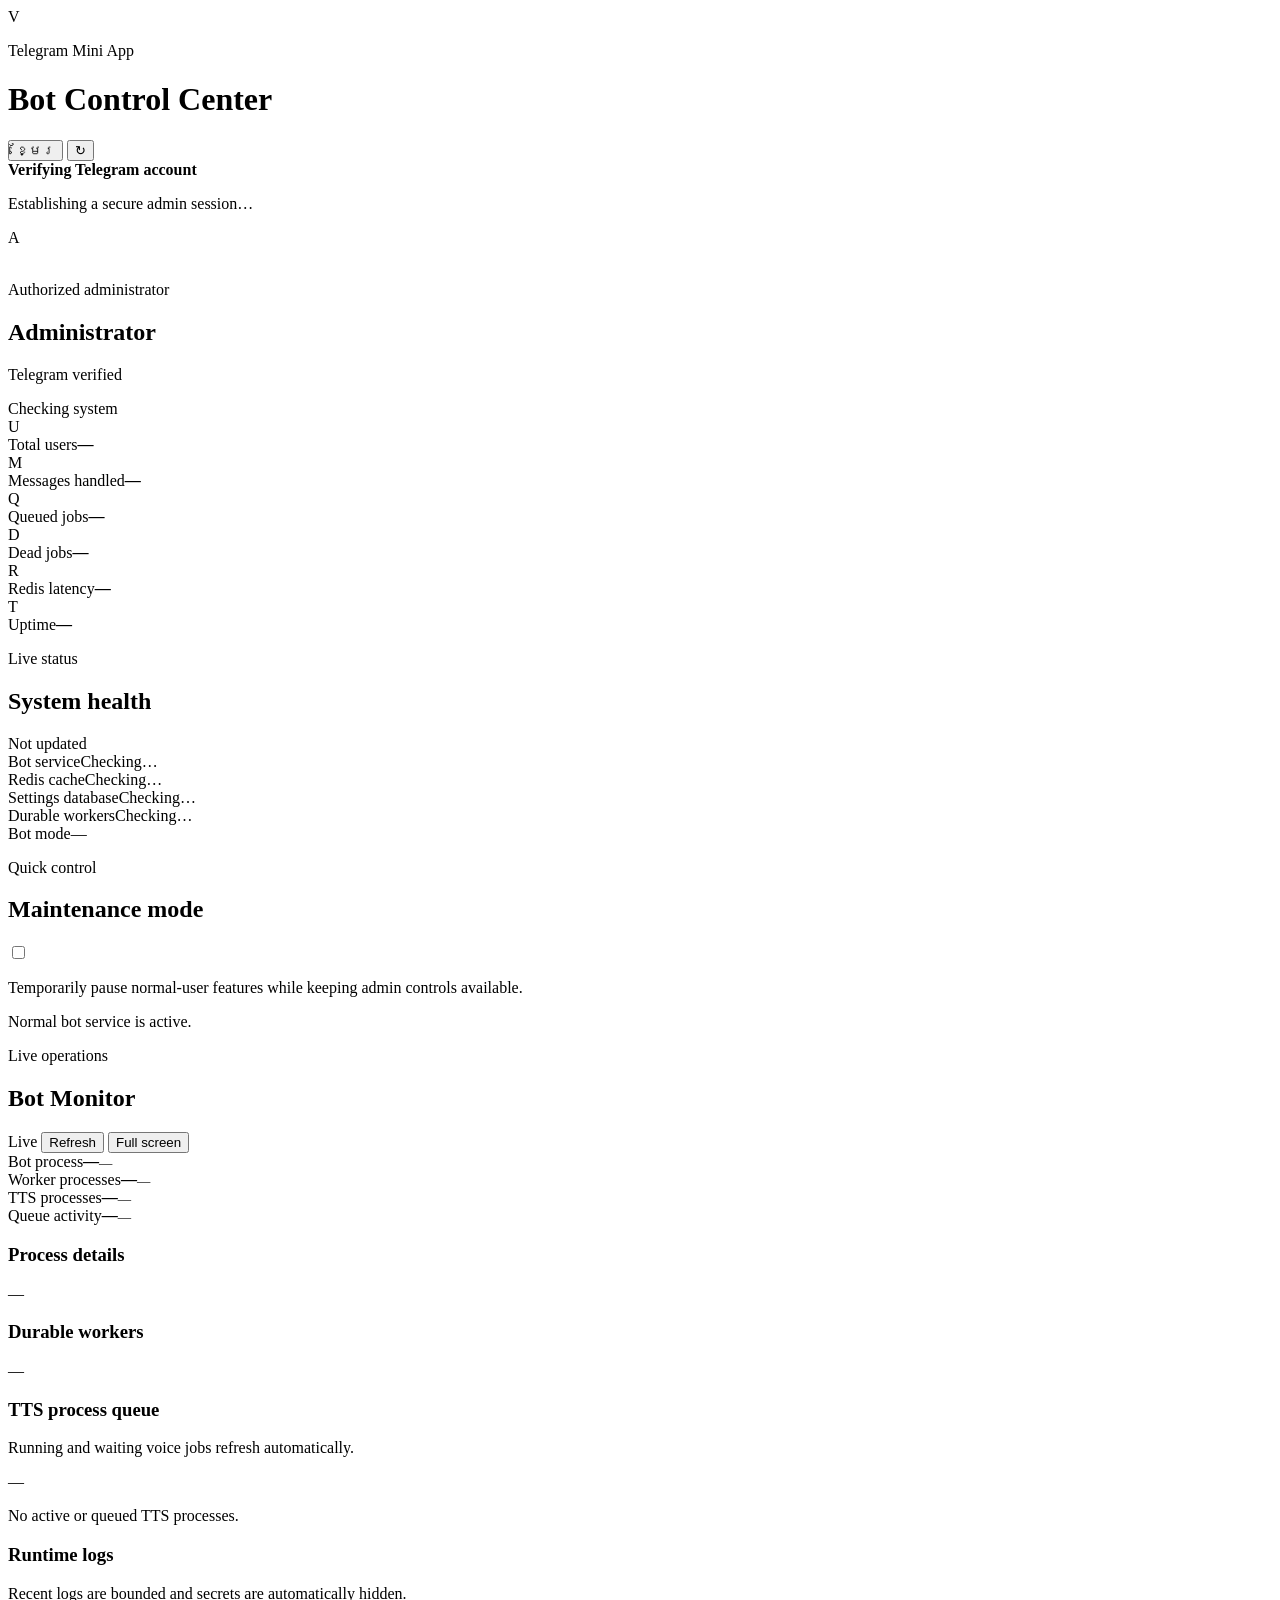
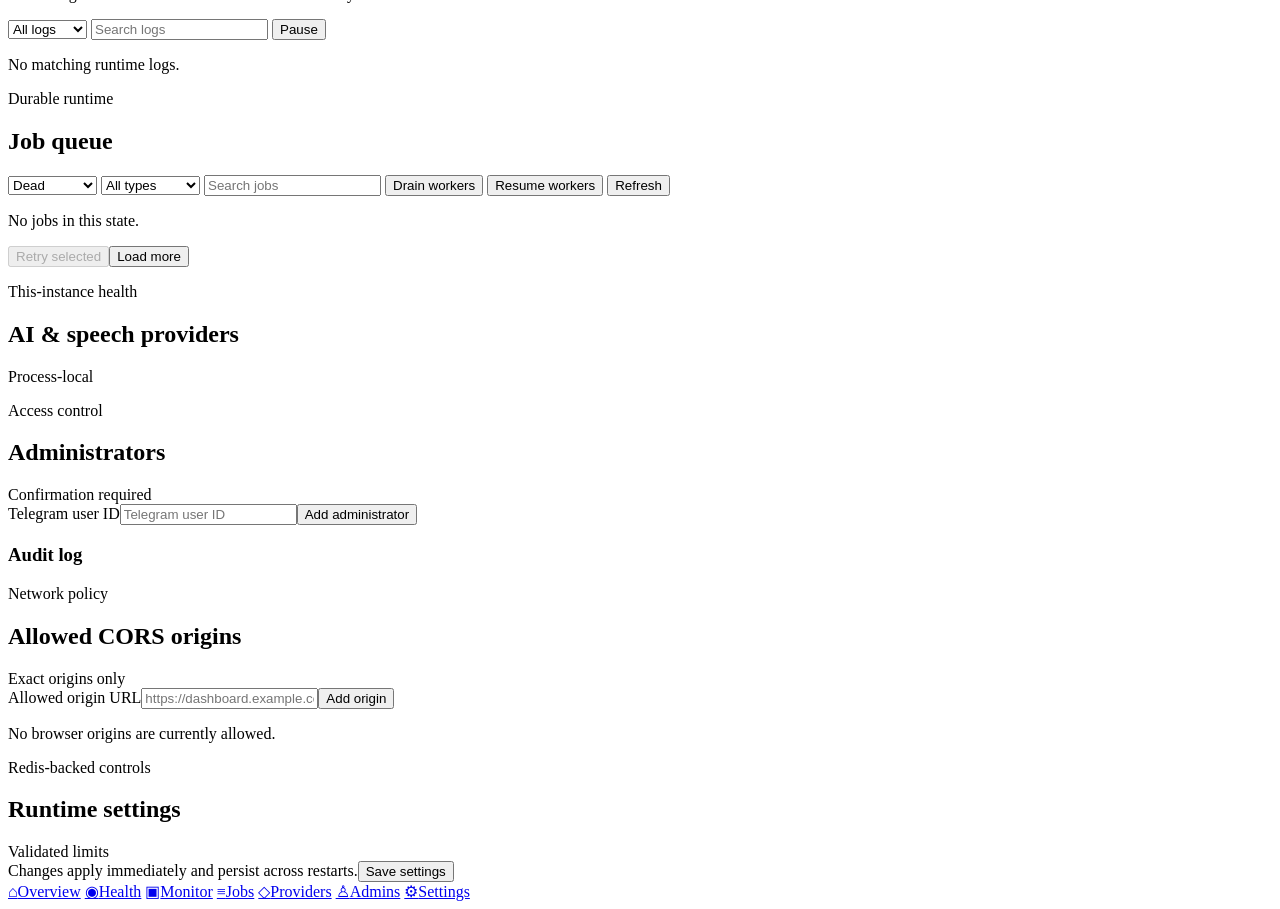
==== static/admin/index.html @ cb2457e7 "hg" ====
<!doctype html>
<html lang="en">
<head>
  <meta charset="utf-8">
  <meta name="viewport" content="width=device-width, initial-scale=1, viewport-fit=cover">
  <meta name="color-scheme" content="light dark">
  <meta name="description" content="Secure Telegram bot administration dashboard">
  <title>Bot Control Center</title>
  <link rel="stylesheet" href="/miniapp/admin/assets/styles.css?v=6">
  <script src="https://telegram.org/js/telegram-web-app.js" defer></script>
  <script src="/miniapp/admin/assets/app.js?v=7" defer></script>
</head>
<body>
  <div class="ambient ambient-one" aria-hidden="true"></div>
  <div class="ambient ambient-two" aria-hidden="true"></div>

  <main class="shell">
    <header class="topbar">
      <div class="brand">
        <div class="brand-mark" aria-hidden="true">V</div>
        <div>
          <p class="eyebrow" data-i18n="miniApp">Telegram Mini App</p>
          <h1 data-i18n="controlCenter">Bot Control Center</h1>
        </div>
      </div>
      <div class="top-actions">
        <button id="languageButton" class="text-button" type="button" aria-label="Change language">ខ្មែរ</button>
        <button id="refreshButton" class="icon-button" type="button" aria-label="Refresh dashboard">
          <span aria-hidden="true">↻</span>
        </button>
      </div>
    </header>

    <section id="authState" class="auth-state" aria-live="polite">
      <div class="spinner" aria-hidden="true"></div>
      <div>
        <strong data-i18n="verifying">Verifying Telegram account</strong>
        <p data-i18n="secureSession">Establishing a secure admin session…</p>
      </div>
    </section>

    <div id="dashboard" class="dashboard is-hidden">
      <section id="overview" class="hero panel dashboard-section">
        <div class="profile">
          <div id="profileFallback" class="avatar avatar-fallback" aria-hidden="true">A</div>
          <img id="profilePhoto" class="avatar is-hidden" alt="">
          <div class="profile-copy">
            <p class="eyebrow" data-i18n="authorizedAdmin">Authorized administrator</p>
            <h2 id="profileName">Administrator</h2>
            <p id="profileHandle" class="muted">Telegram verified</p>
          </div>
        </div>
        <div id="systemBadge" class="status-pill">
          <span class="status-dot"></span>
          <span data-i18n="checkingSystem">Checking system</span>
        </div>
      </section>

      <section class="metric-grid" aria-label="Bot metrics">
        <article class="metric panel"><div class="metric-icon blue">U</div><div><span data-i18n="totalUsers">Total users</span><strong id="totalUsers">—</strong></div></article>
        <article class="metric panel"><div class="metric-icon violet">M</div><div><span data-i18n="messages">Messages handled</span><strong id="messageCount">—</strong></div></article>
        <article class="metric panel"><div class="metric-icon green">Q</div><div><span data-i18n="queuedJobs">Queued jobs</span><strong id="queuedJobs">—</strong></div></article>
        <article class="metric panel"><div class="metric-icon amber">D</div><div><span data-i18n="deadJobs">Dead jobs</span><strong id="deadJobs">—</strong></div></article>
        <article class="metric panel"><div class="metric-icon green">R</div><div><span data-i18n="redisLatency">Redis latency</span><strong id="redisLatency">—</strong></div></article>
        <article class="metric panel"><div class="metric-icon amber">T</div><div><span data-i18n="uptime">Uptime</span><strong id="uptime">—</strong></div></article>
      </section>

      <section id="health" class="two-column dashboard-section">
        <article class="panel health-panel">
          <div class="section-heading"><div><p class="eyebrow" data-i18n="liveStatus">Live status</p><h2 data-i18n="systemHealth">System health</h2></div><span id="lastUpdated" class="muted">Not updated</span></div>
          <div class="health-list">
            <div class="health-row"><span data-i18n="botService">Bot service</span><span id="botHealth" class="health-value">Checking…</span></div>
            <div class="health-row"><span data-i18n="redisCache">Redis cache</span><span id="redisHealth" class="health-value">Checking…</span></div>
            <div class="health-row"><span data-i18n="database">Settings database</span><span id="databaseHealth" class="health-value">Checking…</span></div>
            <div class="health-row"><span data-i18n="workers">Durable workers</span><span id="workerHealth" class="health-value">Checking…</span></div>
            <div class="health-row"><span data-i18n="botMode">Bot mode</span><span id="botMode" class="health-value">—</span></div>
          </div>
        </article>
        <article class="panel maintenance-panel">
          <div class="section-heading"><div><p class="eyebrow" data-i18n="quickControl">Quick control</p><h2 data-i18n="maintenance">Maintenance mode</h2></div><label class="switch"><input id="maintenanceToggle" type="checkbox"><span class="switch-track"></span></label></div>
          <p class="muted" data-i18n="maintenanceHelp">Temporarily pause normal-user features while keeping admin controls available.</p>
          <div id="maintenanceNotice" class="notice">Normal bot service is active.</div>
        </article>
      </section>

      <section id="monitor" class="panel dashboard-section monitor-panel">
        <div class="section-heading monitor-heading">
          <div><p class="eyebrow" data-i18n="liveMonitor">Live operations</p><h2 data-i18n="botMonitor">Bot Monitor</h2></div>
          <div class="section-actions">
            <span id="monitorLiveState" class="status-pill monitor-live"><span class="status-dot"></span><span data-i18n="live">Live</span></span>
            <button id="refreshMonitorButton" class="button" type="button" data-i18n="refresh">Refresh</button>
            <button id="monitorFullscreenButton" class="button primary" type="button" data-i18n="fullScreen">Full screen</button>
          </div>
        </div>

        <div class="monitor-metrics" aria-label="Live runtime metrics">
          <article class="monitor-metric"><span data-i18n="processState">Bot process</span><strong id="monitorProcessState">—</strong><small id="monitorProcessMeta">—</small></article>
          <article class="monitor-metric"><span data-i18n="workerProcesses">Worker processes</span><strong id="monitorWorkerState">—</strong><small id="monitorWorkerMeta">—</small></article>
          <article class="monitor-metric"><span data-i18n="ttsProcesses">TTS processes</span><strong id="monitorTtsState">—</strong><small id="monitorTtsMeta">—</small></article>
          <article class="monitor-metric"><span data-i18n="queueActivity">Queue activity</span><strong id="monitorQueueState">—</strong><small id="monitorQueueMeta">—</small></article>
        </div>

        <div class="monitor-grid">
          <article class="monitor-card">
            <div class="monitor-card-heading"><h3 data-i18n="processDetails">Process details</h3><span id="monitorUpdated" class="muted">—</span></div>
            <div id="monitorProcessDetails" class="monitor-detail-list"></div>
          </article>
          <article class="monitor-card">
            <div class="monitor-card-heading"><h3 data-i18n="durableWorkers">Durable workers</h3><span id="monitorWorkerCount" class="secure-label">—</span></div>
            <div id="monitorWorkerList" class="monitor-worker-list"></div>
          </article>
        </div>

        <article class="monitor-card monitor-tts-card">
          <div class="monitor-card-heading"><div><h3 data-i18n="ttsProcessQueue">TTS process queue</h3><p class="muted" data-i18n="ttsMonitorHelp">Running and waiting voice jobs refresh automatically.</p></div><span id="monitorTtsCount" class="secure-label">—</span></div>
          <div id="monitorTtsList" class="monitor-job-list"></div>
          <p id="monitorTtsEmpty" class="empty-state is-hidden" data-i18n="noTtsProcesses">No active or queued TTS processes.</p>
        </article>

        <article class="monitor-card monitor-log-card">
          <div class="monitor-card-heading monitor-log-heading">
            <div><h3 data-i18n="runtimeLogs">Runtime logs</h3><p class="muted" data-i18n="logsSafe">Recent logs are bounded and secrets are automatically hidden.</p></div>
            <div class="section-actions monitor-log-controls">
              <select id="monitorLogLevel" class="select" aria-label="Minimum log level">
                <option value="" data-i18n="allLogs">All logs</option>
                <option value="INFO">Info+</option>
                <option value="WARNING">Warning+</option>
                <option value="ERROR">Error+</option>
              </select>
              <input id="monitorLogSearch" class="text-input" type="search" maxlength="128" placeholder="Search logs" data-i18n-placeholder="searchLogs" aria-label="Search logs">
              <button id="monitorPauseButton" class="button" type="button" data-i18n="pauseLive">Pause</button>
            </div>
          </div>
          <div id="monitorLogList" class="monitor-log-list" role="log" aria-live="off"></div>
          <p id="monitorLogsEmpty" class="empty-state is-hidden" data-i18n="noLogs">No matching runtime logs.</p>
        </article>
      </section>

      <section id="jobs" class="panel dashboard-section">
        <div class="section-heading">
          <div><p class="eyebrow" data-i18n="durableRuntime">Durable runtime</p><h2 data-i18n="jobQueue">Job queue</h2></div>
          <div class="section-actions">
            <select id="jobState" class="select">
              <option value="dead">Dead</option>
              <option value="running">Running</option>
              <option value="queued">Queued</option>
              <option value="succeeded">Succeeded</option>
              <option value="cancelled">Cancelled</option>
            </select>
            <select id="jobType" class="select" aria-label="Filter jobs by type">
              <option value="">All types</option>
              <option value="tts">TTS</option>
              <option value="ocr">OCR</option>
              <option value="transcription">Transcription</option>
              <option value="broadcast">Broadcast</option>
            </select>
            <input id="jobSearch" class="text-input job-search" type="search" maxlength="128" placeholder="Search jobs" aria-label="Search jobs">
            <button id="drainWorkersButton" class="button danger" type="button" data-i18n="drainWorkers">Drain workers</button>
            <button id="resumeWorkersButton" class="button" type="button" data-i18n="resumeWorkers">Resume workers</button>
            <button id="refreshJobsButton" class="button" type="button" data-i18n="refresh">Refresh</button>
          </div>
        </div>
        <div id="jobSummary" class="summary-strip"></div>
        <div id="queueCharts" class="queue-charts" aria-label="Queue performance charts"></div>
        <div id="jobsList" class="data-list"></div>
        <p id="jobsEmpty" class="empty-state is-hidden" data-i18n="noJobs">No jobs in this state.</p>
        <div class="form-actions"><button id="retrySelectedButton" class="button primary" type="button" disabled data-i18n="retrySelected">Retry selected</button><button id="loadMoreJobsButton" class="button is-hidden" type="button" data-i18n="loadMore">Load more</button></div>
      </section>

      <section id="providers" class="panel dashboard-section">
        <div class="section-heading"><div><p class="eyebrow" data-i18n="processHealth">This-instance health</p><h2 data-i18n="providers">AI & speech providers</h2></div><span id="providerScope" class="secure-label">Process-local</span></div>
        <div id="providersList" class="card-grid"></div>
      </section>

      <section id="administrators" class="panel dashboard-section">
        <div class="section-heading"><div><p class="eyebrow" data-i18n="accessControl">Access control</p><h2 data-i18n="administrators">Administrators</h2></div><span class="secure-label" data-i18n="confirmationRequired">Confirmation required</span></div>
        <form id="adminForm" class="inline-form"><label class="sr-only" for="adminUserId">Telegram user ID</label><input id="adminUserId" class="text-input" inputmode="numeric" pattern="[0-9]+" placeholder="Telegram user ID" required><button class="button primary" type="submit" data-i18n="addAdmin">Add administrator</button></form>
        <div id="adminList" class="data-list"></div>
        <h3 class="subheading" data-i18n="auditLog">Audit log</h3>
        <div id="auditList" class="data-list compact"></div>
      </section>

      <section id="security" class="panel dashboard-section">
        <div class="section-heading"><div><p class="eyebrow" data-i18n="networkPolicy">Network policy</p><h2 data-i18n="corsOrigins">Allowed CORS origins</h2></div><span class="secure-label" data-i18n="exactOrigins">Exact origins only</span></div>
        <form id="corsForm" class="inline-form"><label class="sr-only" for="corsOrigin">Allowed origin URL</label><input id="corsOrigin" name="origin" type="url" maxlength="2048" placeholder="https://dashboard.example.com" autocomplete="url" required><button class="button primary" type="submit" data-i18n="addOrigin">Add origin</button></form>
        <div id="corsList" class="chip-list"></div><p id="corsEmpty" class="empty-state is-hidden" data-i18n="noOrigins">No browser origins are currently allowed.</p>
      </section>

      <section id="settings" class="panel dashboard-section">
        <div class="section-heading"><div><p class="eyebrow" data-i18n="redisControls">Redis-backed controls</p><h2 data-i18n="runtimeSettings">Runtime settings</h2></div><span class="secure-label" data-i18n="validatedLimits">Validated limits</span></div>
        <form id="runtimeForm"><div id="runtimeFields" class="settings-grid"></div><div class="form-actions"><span class="muted" data-i18n="settingsApply">Changes apply immediately and persist across restarts.</span><button id="saveRuntimeButton" class="button primary" type="submit" data-i18n="saveSettings">Save settings</button></div></form>
      </section>
    </div>
  </main>

  <nav class="mobile-nav" aria-label="Admin sections">
    <a class="mobile-nav-item active" href="#overview" data-nav-target="overview">⌂<span data-i18n="overview">Overview</span></a>
    <a class="mobile-nav-item" href="#health" data-nav-target="health">◉<span data-i18n="health">Health</span></a>
    <a class="mobile-nav-item" href="#monitor" data-nav-target="monitor">▣<span data-i18n="monitor">Monitor</span></a>
    <a class="mobile-nav-item" href="#jobs" data-nav-target="jobs">≡<span data-i18n="jobs">Jobs</span></a>
    <a class="mobile-nav-item" href="#providers" data-nav-target="providers">◇<span data-i18n="providersShort">Providers</span></a>
    <a class="mobile-nav-item" href="#administrators" data-nav-target="administrators">♙<span data-i18n="admins">Admins</span></a>
    <a class="mobile-nav-item" href="#settings" data-nav-target="settings">⚙<span data-i18n="settings">Settings</span></a>
  </nav>
  <div id="toast" class="toast" role="status" aria-live="polite"></div>
</body>
</html>
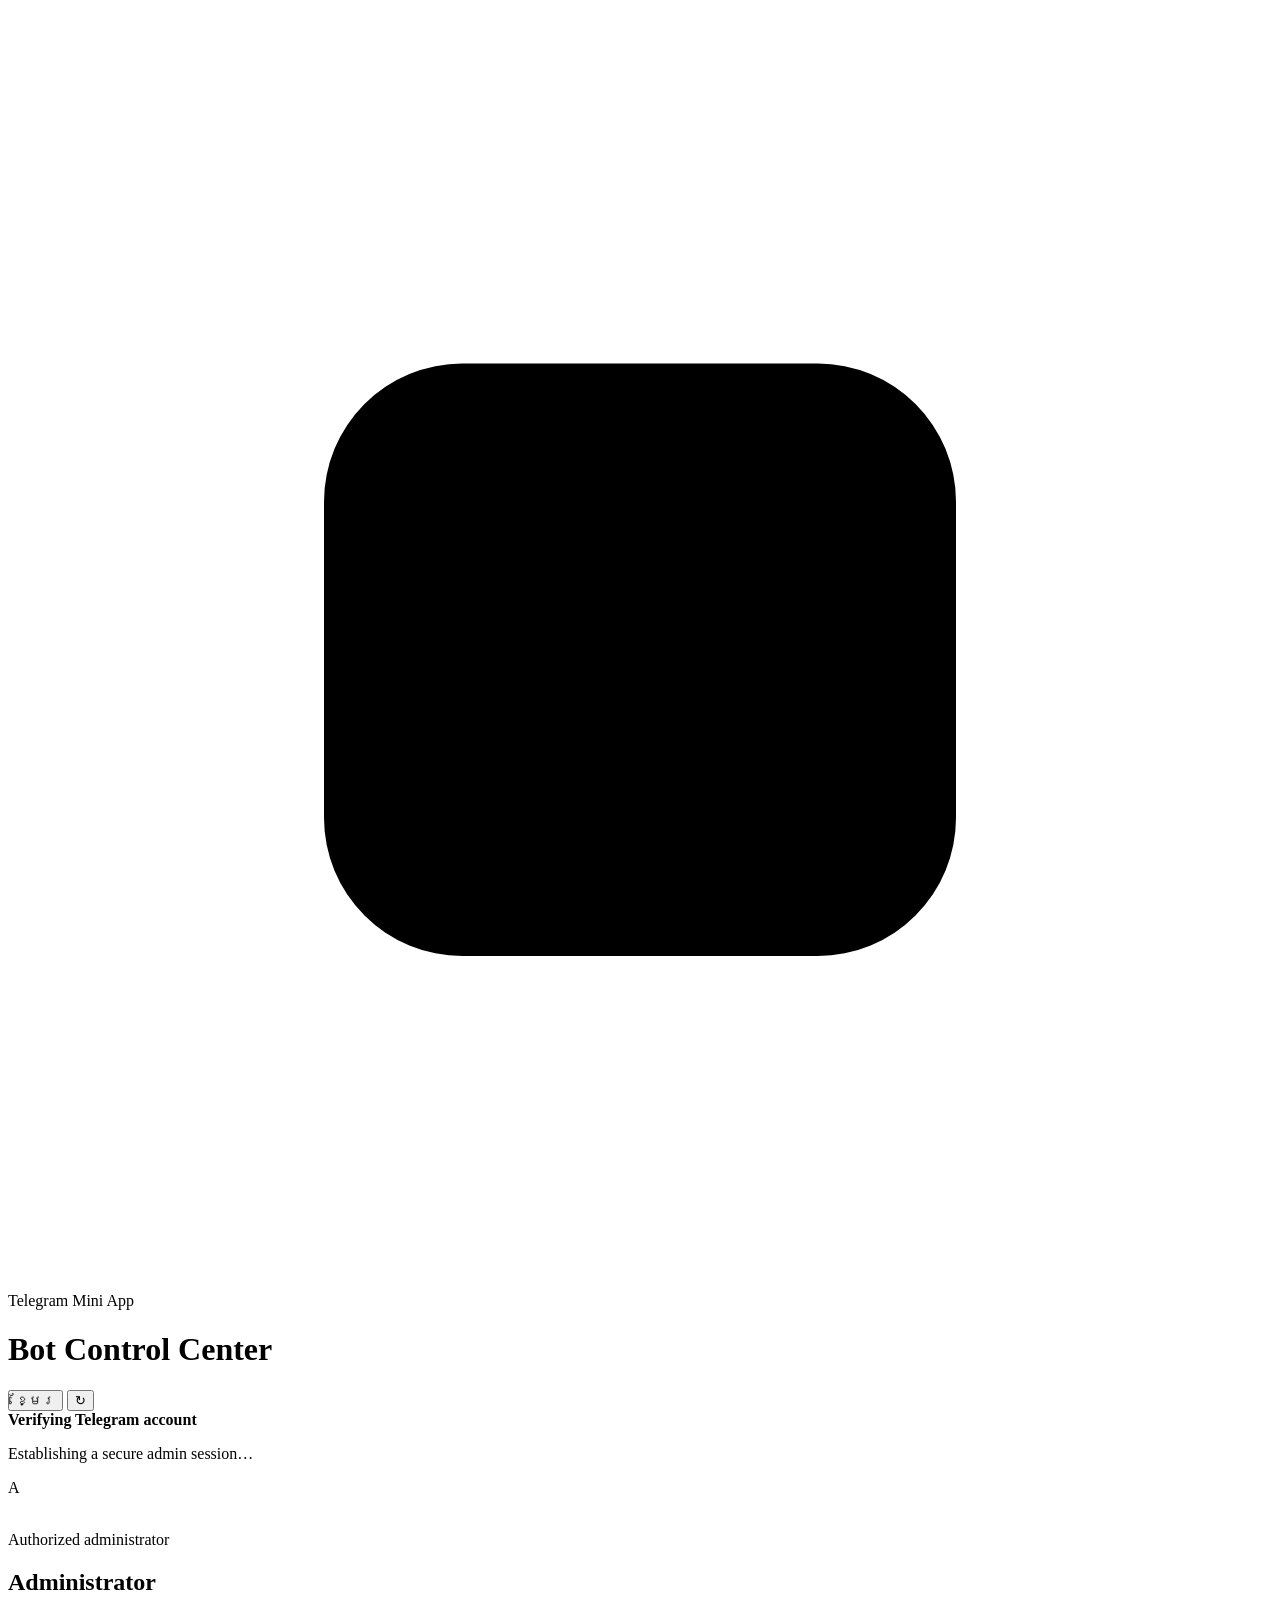
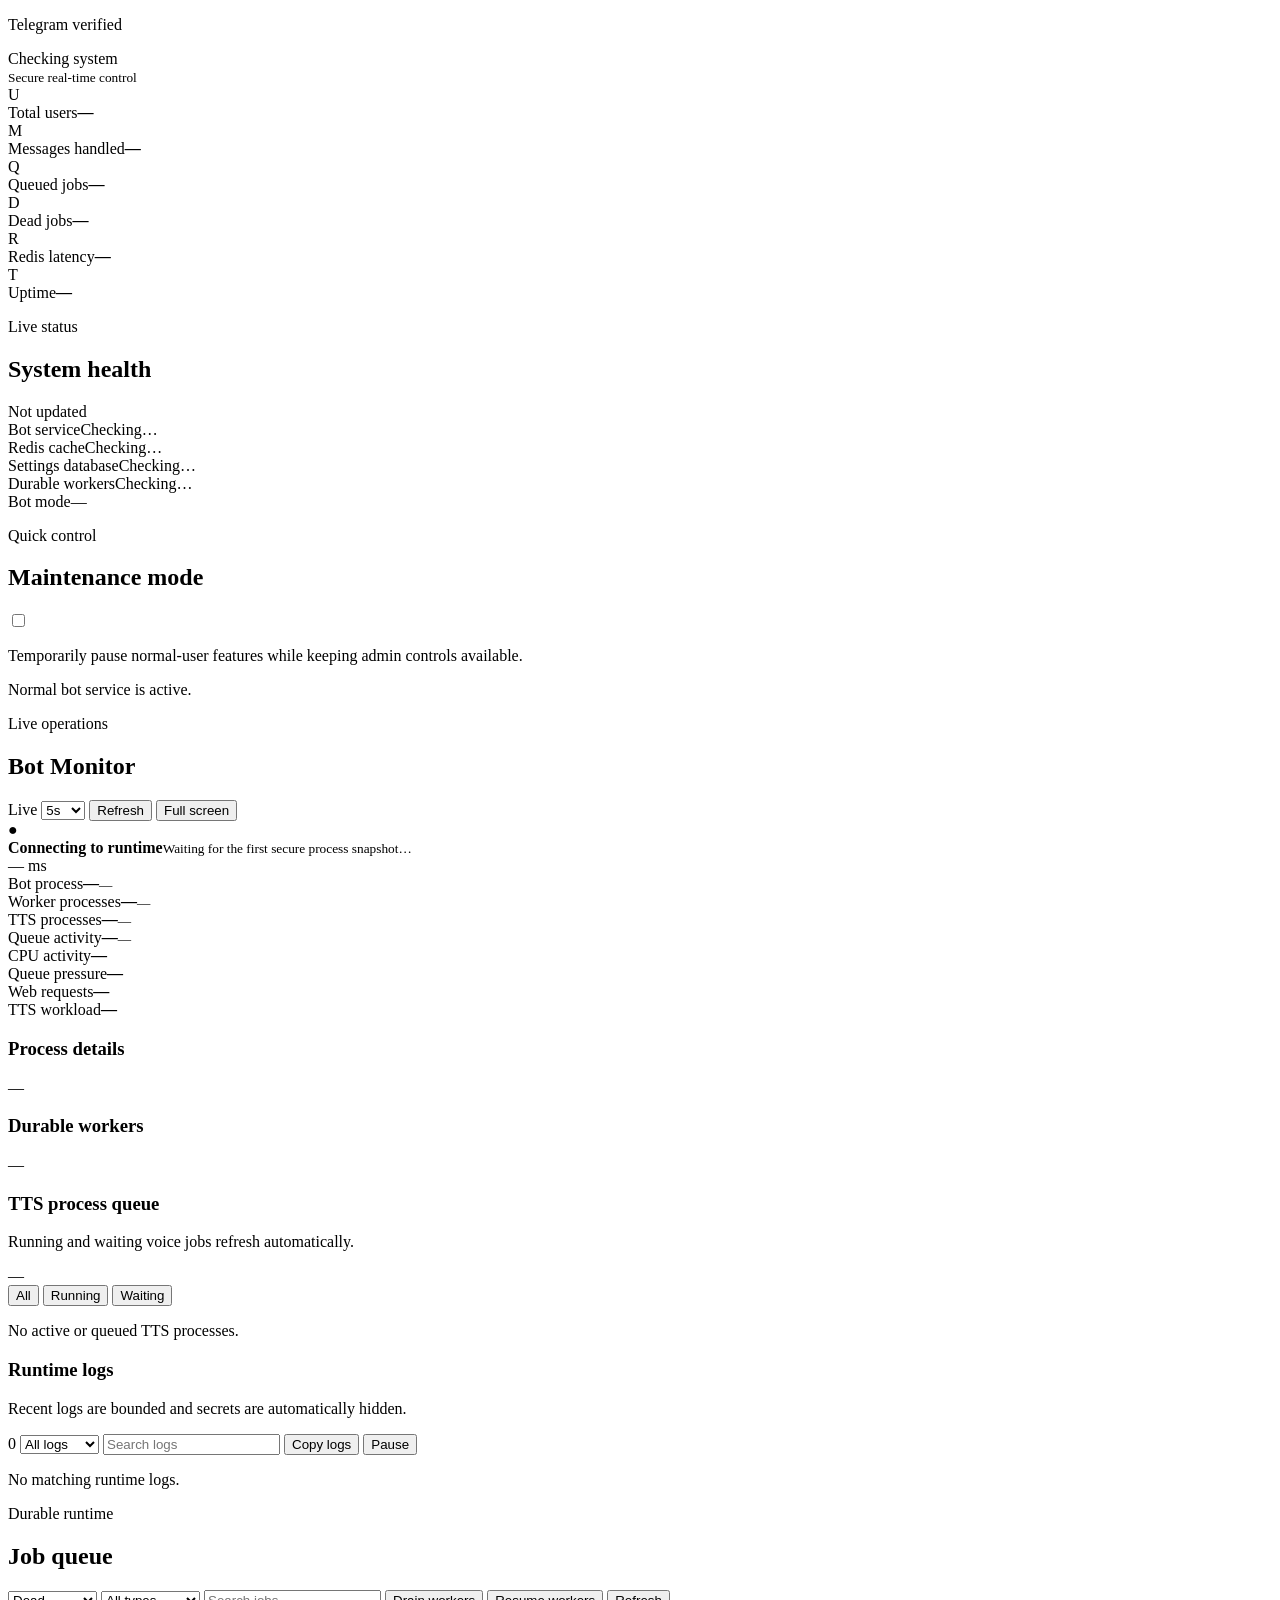
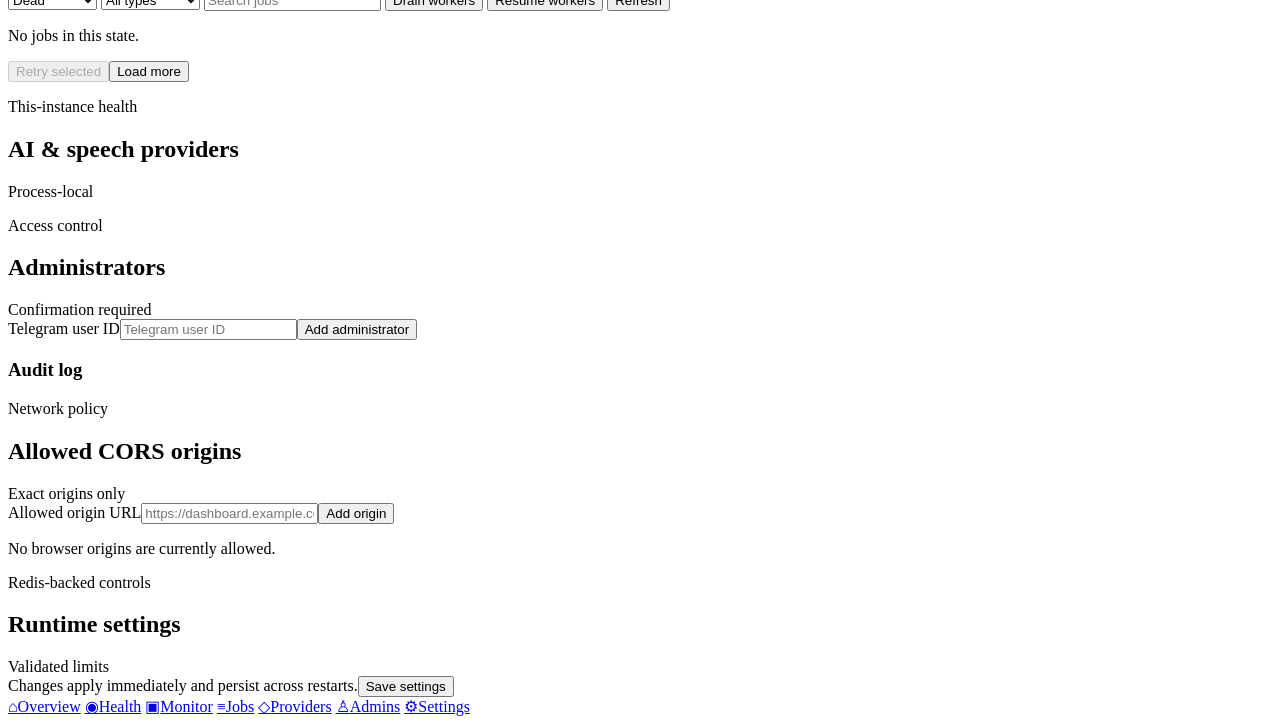
==== commit ce69ce76: "hg" ====
--- a/static/admin/index.html
+++ b/static/admin/index.html
@@ -6,9 +6,12 @@
   <meta name="color-scheme" content="light dark">
   <meta name="description" content="Secure Telegram bot administration dashboard">
   <title>Bot Control Center</title>
-  <link rel="stylesheet" href="/miniapp/admin/assets/styles.css?v=6">
+  <link rel="preconnect" href="https://fonts.googleapis.com">
+  <link rel="preconnect" href="https://fonts.gstatic.com" crossorigin>
+  <link rel="stylesheet" href="https://fonts.googleapis.com/css2?family=Google+Sans+Flex:opsz,wght@6..144,400..800&amp;family=Noto+Sans+Khmer:wght@400..800&amp;display=swap">
+  <link rel="stylesheet" href="/miniapp/admin/assets/styles.css?v=8">
   <script src="https://telegram.org/js/telegram-web-app.js" defer></script>
-  <script src="/miniapp/admin/assets/app.js?v=7" defer></script>
+  <script src="/miniapp/admin/assets/app.js?v=8" defer></script>
 </head>
 <body>
   <div class="ambient ambient-one" aria-hidden="true"></div>
@@ -17,7 +20,9 @@
   <main class="shell">
     <header class="topbar">
       <div class="brand">
-        <div class="brand-mark" aria-hidden="true">V</div>
+        <div class="brand-mark" aria-hidden="true">
+          <svg viewBox="0 0 32 32" focusable="false"><path d="M16 5v3M12.5 5h7M8 12.5A3.5 3.5 0 0 1 11.5 9h9a3.5 3.5 0 0 1 3.5 3.5v8a3.5 3.5 0 0 1-3.5 3.5h-9A3.5 3.5 0 0 1 8 20.5z"/><circle cx="12.5" cy="16" r="1.5"/><circle cx="19.5" cy="16" r="1.5"/><path d="M12.5 20h7"/></svg>
+        </div>
         <div>
           <p class="eyebrow" data-i18n="miniApp">Telegram Mini App</p>
           <h1 data-i18n="controlCenter">Bot Control Center</h1>
@@ -41,6 +46,7 @@
 
     <div id="dashboard" class="dashboard is-hidden">
       <section id="overview" class="hero panel dashboard-section">
+        <div class="hero-orbit" aria-hidden="true"></div>
         <div class="profile">
           <div id="profileFallback" class="avatar avatar-fallback" aria-hidden="true">A</div>
           <img id="profilePhoto" class="avatar is-hidden" alt="">
@@ -50,9 +56,12 @@
             <p id="profileHandle" class="muted">Telegram verified</p>
           </div>
         </div>
-        <div id="systemBadge" class="status-pill">
-          <span class="status-dot"></span>
-          <span data-i18n="checkingSystem">Checking system</span>
+        <div class="hero-status-stack">
+          <div id="systemBadge" class="status-pill">
+            <span class="status-dot"></span>
+            <span data-i18n="checkingSystem">Checking system</span>
+          </div>
+          <small id="heroSyncState" class="hero-sync" data-i18n="secureRealtime">Secure real-time control</small>
         </div>
       </section>
 
@@ -88,9 +97,20 @@
           <div><p class="eyebrow" data-i18n="liveMonitor">Live operations</p><h2 data-i18n="botMonitor">Bot Monitor</h2></div>
           <div class="section-actions">
             <span id="monitorLiveState" class="status-pill monitor-live"><span class="status-dot"></span><span data-i18n="live">Live</span></span>
+            <select id="monitorInterval" class="select monitor-interval" aria-label="Monitor refresh interval">
+              <option value="3000">3s</option>
+              <option value="5000" selected>5s</option>
+              <option value="10000">10s</option>
+            </select>
             <button id="refreshMonitorButton" class="button" type="button" data-i18n="refresh">Refresh</button>
             <button id="monitorFullscreenButton" class="button primary" type="button" data-i18n="fullScreen">Full screen</button>
           </div>
+        </div>
+
+        <div id="monitorAlert" class="monitor-alert" role="status">
+          <span class="monitor-alert-icon" aria-hidden="true">●</span>
+          <div><strong id="monitorAlertTitle" data-i18n="monitorConnecting">Connecting to runtime</strong><small id="monitorAlertDetail" data-i18n="monitorConnectingHelp">Waiting for the first secure process snapshot…</small></div>
+          <span id="monitorLatency" class="monitor-latency">— ms</span>
         </div>
 
         <div class="monitor-metrics" aria-label="Live runtime metrics">
@@ -98,6 +118,13 @@
           <article class="monitor-metric"><span data-i18n="workerProcesses">Worker processes</span><strong id="monitorWorkerState">—</strong><small id="monitorWorkerMeta">—</small></article>
           <article class="monitor-metric"><span data-i18n="ttsProcesses">TTS processes</span><strong id="monitorTtsState">—</strong><small id="monitorTtsMeta">—</small></article>
           <article class="monitor-metric"><span data-i18n="queueActivity">Queue activity</span><strong id="monitorQueueState">—</strong><small id="monitorQueueMeta">—</small></article>
+        </div>
+
+        <div class="monitor-trends" aria-label="Recent process trends">
+          <article class="monitor-trend-card"><div><span data-i18n="cpuActivity">CPU activity</span><strong id="monitorCpuValue">—</strong></div><div id="monitorCpuChart" class="monitor-trend-chart"></div></article>
+          <article class="monitor-trend-card"><div><span data-i18n="queuePressure">Queue pressure</span><strong id="monitorPressureValue">—</strong></div><div id="monitorPressureChart" class="monitor-trend-chart"></div></article>
+          <article class="monitor-trend-card"><div><span data-i18n="webRequests">Web requests</span><strong id="monitorRequestsValue">—</strong></div><div id="monitorRequestsChart" class="monitor-trend-chart"></div></article>
+          <article class="monitor-trend-card"><div><span data-i18n="ttsLoad">TTS workload</span><strong id="monitorTtsTrendValue">—</strong></div><div id="monitorTtsTrendChart" class="monitor-trend-chart"></div></article>
         </div>
 
         <div class="monitor-grid">
@@ -112,7 +139,12 @@
         </div>
 
         <article class="monitor-card monitor-tts-card">
-          <div class="monitor-card-heading"><div><h3 data-i18n="ttsProcessQueue">TTS process queue</h3><p class="muted" data-i18n="ttsMonitorHelp">Running and waiting voice jobs refresh automatically.</p></div><span id="monitorTtsCount" class="secure-label">—</span></div>
+          <div class="monitor-card-heading monitor-tts-heading"><div><h3 data-i18n="ttsProcessQueue">TTS process queue</h3><p class="muted" data-i18n="ttsMonitorHelp">Running and waiting voice jobs refresh automatically.</p></div><span id="monitorTtsCount" class="secure-label">—</span></div>
+          <div class="monitor-filter-tabs" role="group" aria-label="Filter TTS processes">
+            <button class="monitor-filter-tab active" type="button" data-tts-filter="all" data-i18n="allProcesses">All</button>
+            <button class="monitor-filter-tab" type="button" data-tts-filter="running" data-i18n="running">Running</button>
+            <button class="monitor-filter-tab" type="button" data-tts-filter="queued" data-i18n="waiting">Waiting</button>
+          </div>
           <div id="monitorTtsList" class="monitor-job-list"></div>
           <p id="monitorTtsEmpty" class="empty-state is-hidden" data-i18n="noTtsProcesses">No active or queued TTS processes.</p>
         </article>
@@ -121,6 +153,7 @@
           <div class="monitor-card-heading monitor-log-heading">
             <div><h3 data-i18n="runtimeLogs">Runtime logs</h3><p class="muted" data-i18n="logsSafe">Recent logs are bounded and secrets are automatically hidden.</p></div>
             <div class="section-actions monitor-log-controls">
+              <span id="monitorLogCount" class="secure-label">0</span>
               <select id="monitorLogLevel" class="select" aria-label="Minimum log level">
                 <option value="" data-i18n="allLogs">All logs</option>
                 <option value="INFO">Info+</option>
@@ -128,6 +161,7 @@
                 <option value="ERROR">Error+</option>
               </select>
               <input id="monitorLogSearch" class="text-input" type="search" maxlength="128" placeholder="Search logs" data-i18n-placeholder="searchLogs" aria-label="Search logs">
+              <button id="monitorCopyLogsButton" class="button" type="button" data-i18n="copyLogs">Copy logs</button>
               <button id="monitorPauseButton" class="button" type="button" data-i18n="pauseLive">Pause</button>
             </div>
           </div>
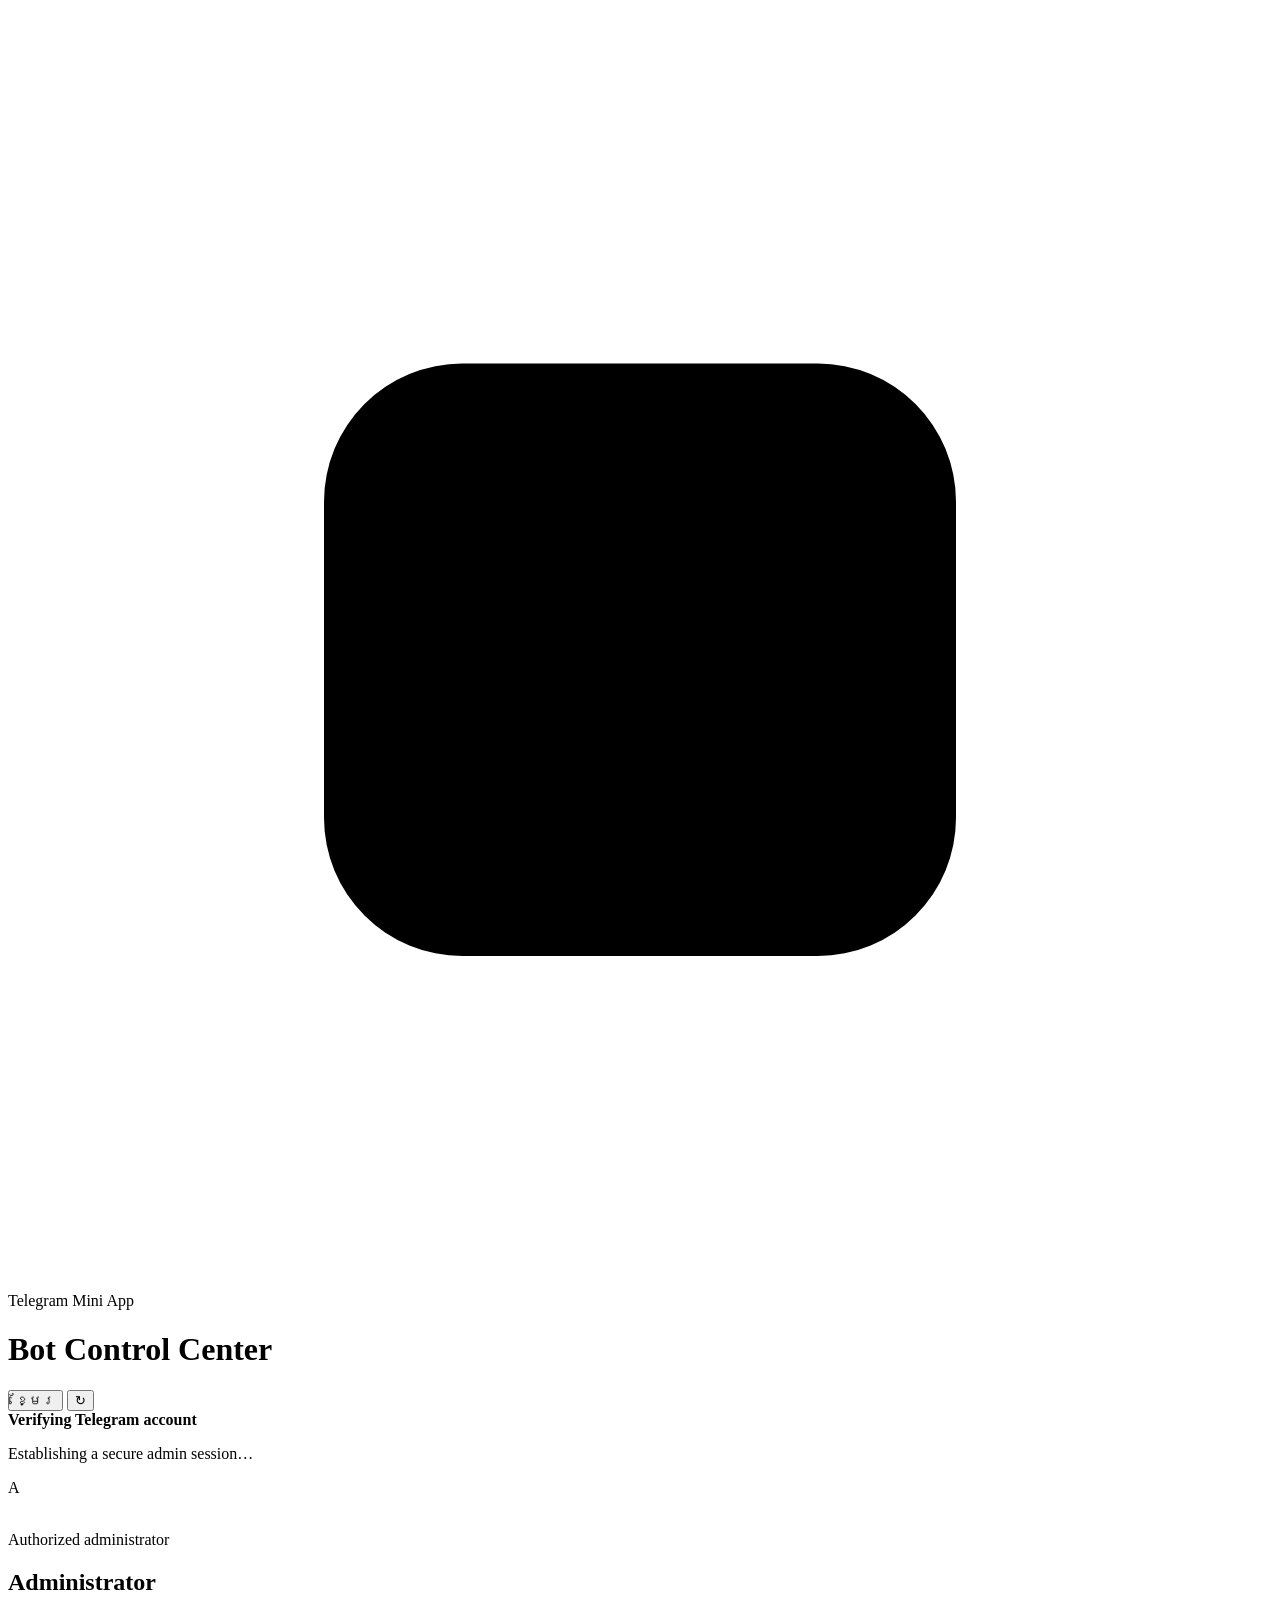
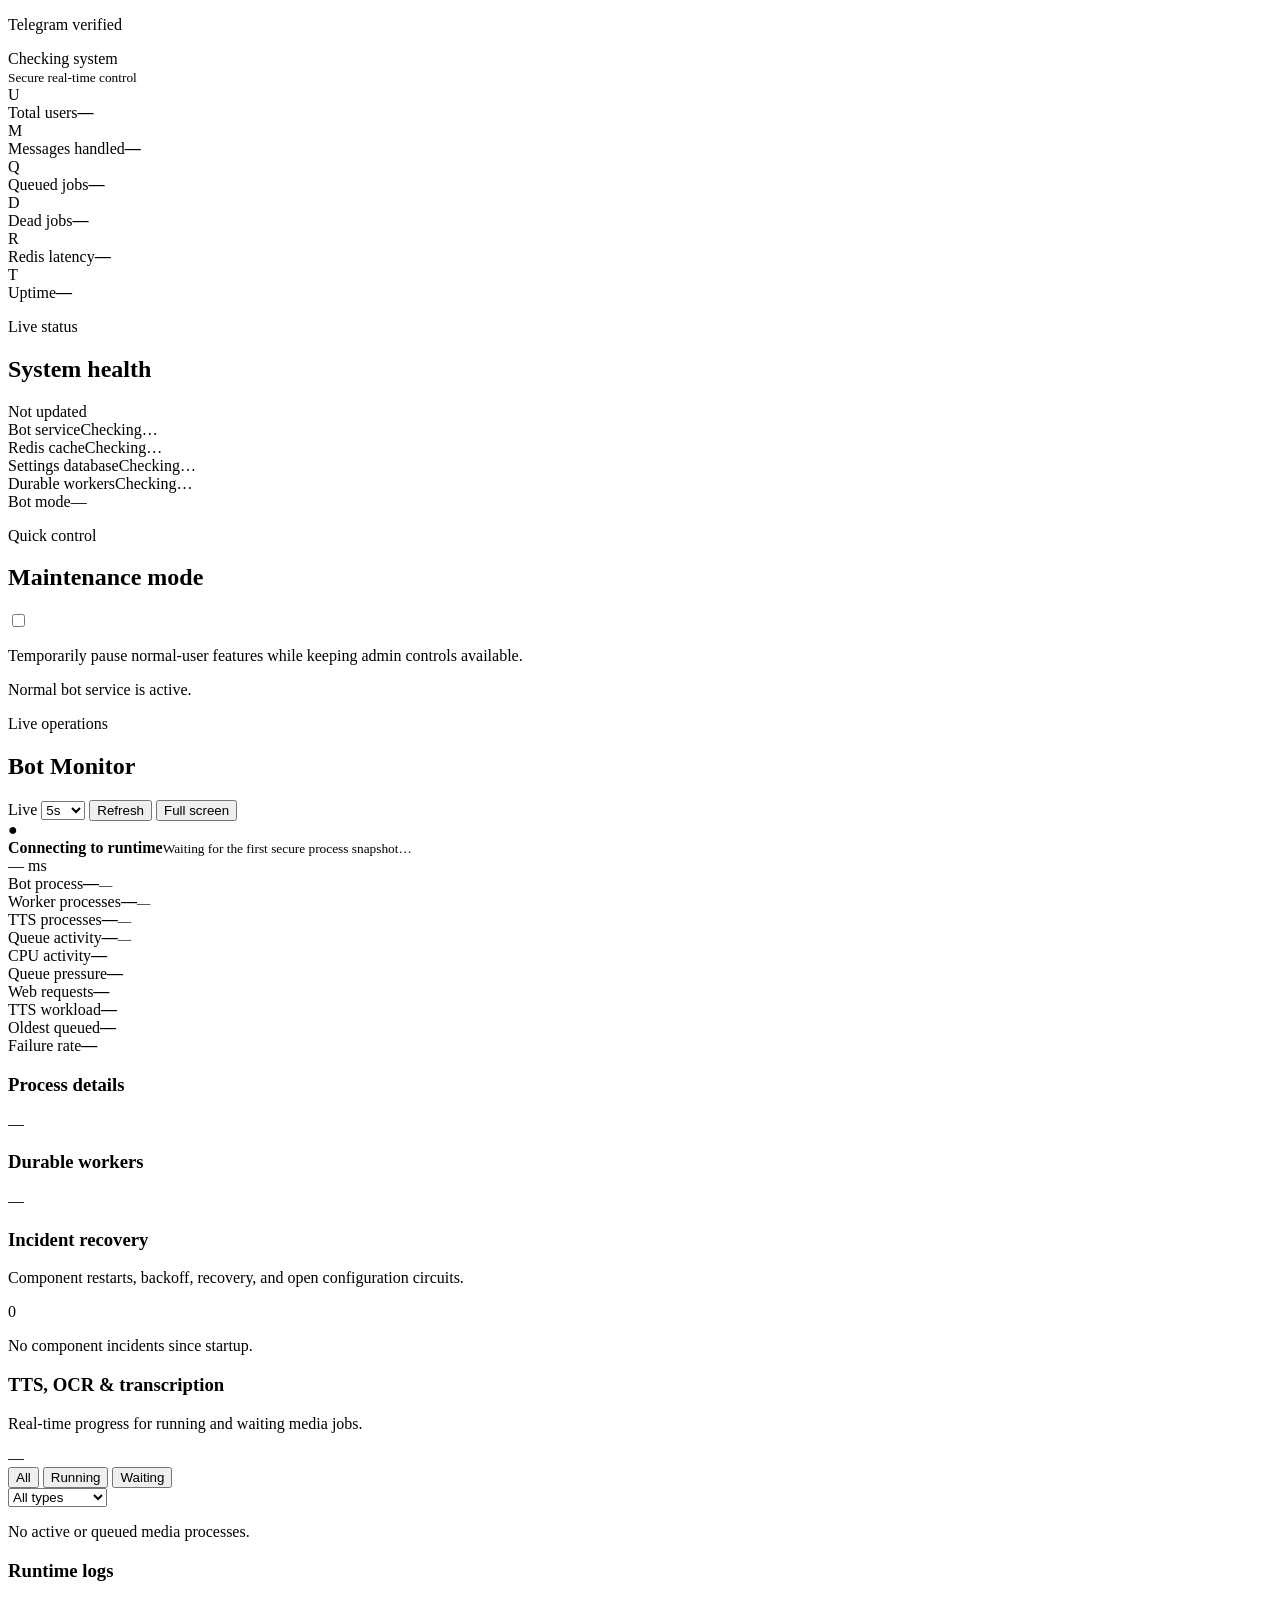
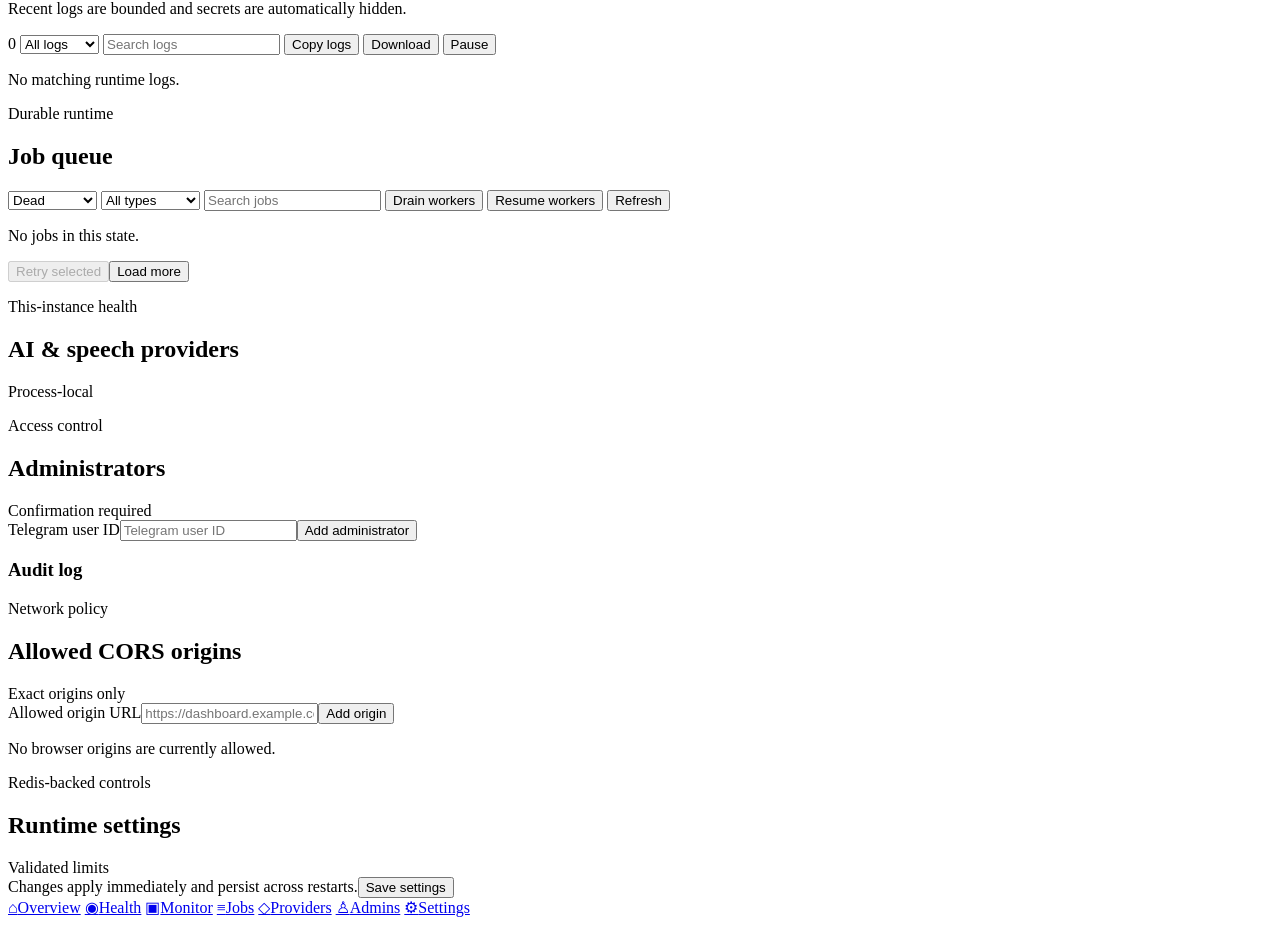
==== commit 08bc67c3: "gh" ====
--- a/static/admin/index.html
+++ b/static/admin/index.html
@@ -9,9 +9,9 @@
   <link rel="preconnect" href="https://fonts.googleapis.com">
   <link rel="preconnect" href="https://fonts.gstatic.com" crossorigin>
   <link rel="stylesheet" href="https://fonts.googleapis.com/css2?family=Google+Sans+Flex:opsz,wght@6..144,400..800&amp;family=Noto+Sans+Khmer:wght@400..800&amp;display=swap">
-  <link rel="stylesheet" href="/miniapp/admin/assets/styles.css?v=8">
+  <link rel="stylesheet" href="/miniapp/admin/assets/styles.css?v=9">
   <script src="https://telegram.org/js/telegram-web-app.js" defer></script>
-  <script src="/miniapp/admin/assets/app.js?v=8" defer></script>
+  <script src="/miniapp/admin/assets/app.js?v=10" defer></script>
 </head>
 <body>
   <div class="ambient ambient-one" aria-hidden="true"></div>
@@ -125,6 +125,8 @@
           <article class="monitor-trend-card"><div><span data-i18n="queuePressure">Queue pressure</span><strong id="monitorPressureValue">—</strong></div><div id="monitorPressureChart" class="monitor-trend-chart"></div></article>
           <article class="monitor-trend-card"><div><span data-i18n="webRequests">Web requests</span><strong id="monitorRequestsValue">—</strong></div><div id="monitorRequestsChart" class="monitor-trend-chart"></div></article>
           <article class="monitor-trend-card"><div><span data-i18n="ttsLoad">TTS workload</span><strong id="monitorTtsTrendValue">—</strong></div><div id="monitorTtsTrendChart" class="monitor-trend-chart"></div></article>
+          <article class="monitor-trend-card"><div><span data-i18n="queueAge">Oldest queued</span><strong id="monitorQueueAgeValue">—</strong></div><div id="monitorQueueAgeChart" class="monitor-trend-chart"></div></article>
+          <article class="monitor-trend-card"><div><span data-i18n="failureRate">Failure rate</span><strong id="monitorFailureValue">—</strong></div><div id="monitorFailureChart" class="monitor-trend-chart"></div></article>
         </div>
 
         <div class="monitor-grid">
@@ -138,15 +140,29 @@
           </article>
         </div>
 
+        <article class="monitor-card monitor-incident-card">
+          <div class="monitor-card-heading"><div><h3 data-i18n="incidentRecovery">Incident recovery</h3><p class="muted" data-i18n="incidentRecoveryHelp">Component restarts, backoff, recovery, and open configuration circuits.</p></div><span id="monitorIncidentCount" class="secure-label">0</span></div>
+          <div id="monitorIncidentList" class="monitor-incident-list"></div>
+          <p id="monitorIncidentsEmpty" class="empty-state" data-i18n="noIncidents">No component incidents since startup.</p>
+        </article>
+
         <article class="monitor-card monitor-tts-card">
-          <div class="monitor-card-heading monitor-tts-heading"><div><h3 data-i18n="ttsProcessQueue">TTS process queue</h3><p class="muted" data-i18n="ttsMonitorHelp">Running and waiting voice jobs refresh automatically.</p></div><span id="monitorTtsCount" class="secure-label">—</span></div>
-          <div class="monitor-filter-tabs" role="group" aria-label="Filter TTS processes">
-            <button class="monitor-filter-tab active" type="button" data-tts-filter="all" data-i18n="allProcesses">All</button>
-            <button class="monitor-filter-tab" type="button" data-tts-filter="running" data-i18n="running">Running</button>
-            <button class="monitor-filter-tab" type="button" data-tts-filter="queued" data-i18n="waiting">Waiting</button>
+          <div class="monitor-card-heading monitor-tts-heading"><div><h3 data-i18n="mediaProcessQueue">TTS, OCR &amp; transcription</h3><p class="muted" data-i18n="mediaMonitorHelp">Real-time progress for running and waiting media jobs.</p></div><span id="monitorTtsCount" class="secure-label">—</span></div>
+          <div class="monitor-workload-controls">
+            <div class="monitor-filter-tabs" role="group" aria-label="Filter media process state">
+              <button class="monitor-filter-tab active" type="button" data-tts-filter="all" data-i18n="allProcesses">All</button>
+              <button class="monitor-filter-tab" type="button" data-tts-filter="running" data-i18n="running">Running</button>
+              <button class="monitor-filter-tab" type="button" data-tts-filter="queued" data-i18n="waiting">Waiting</button>
+            </div>
+            <select id="monitorWorkloadType" class="select" aria-label="Filter media process type">
+              <option value="all" data-i18n="allTypes">All types</option>
+              <option value="tts">TTS</option>
+              <option value="ocr">OCR</option>
+              <option value="transcription">Transcription</option>
+            </select>
           </div>
           <div id="monitorTtsList" class="monitor-job-list"></div>
-          <p id="monitorTtsEmpty" class="empty-state is-hidden" data-i18n="noTtsProcesses">No active or queued TTS processes.</p>
+          <p id="monitorTtsEmpty" class="empty-state is-hidden" data-i18n="noMediaProcesses">No active or queued media processes.</p>
         </article>
 
         <article class="monitor-card monitor-log-card">
@@ -162,6 +178,7 @@
               </select>
               <input id="monitorLogSearch" class="text-input" type="search" maxlength="128" placeholder="Search logs" data-i18n-placeholder="searchLogs" aria-label="Search logs">
               <button id="monitorCopyLogsButton" class="button" type="button" data-i18n="copyLogs">Copy logs</button>
+              <button id="monitorDownloadLogsButton" class="button" type="button" data-i18n="downloadLogs">Download</button>
               <button id="monitorPauseButton" class="button" type="button" data-i18n="pauseLive">Pause</button>
             </div>
           </div>
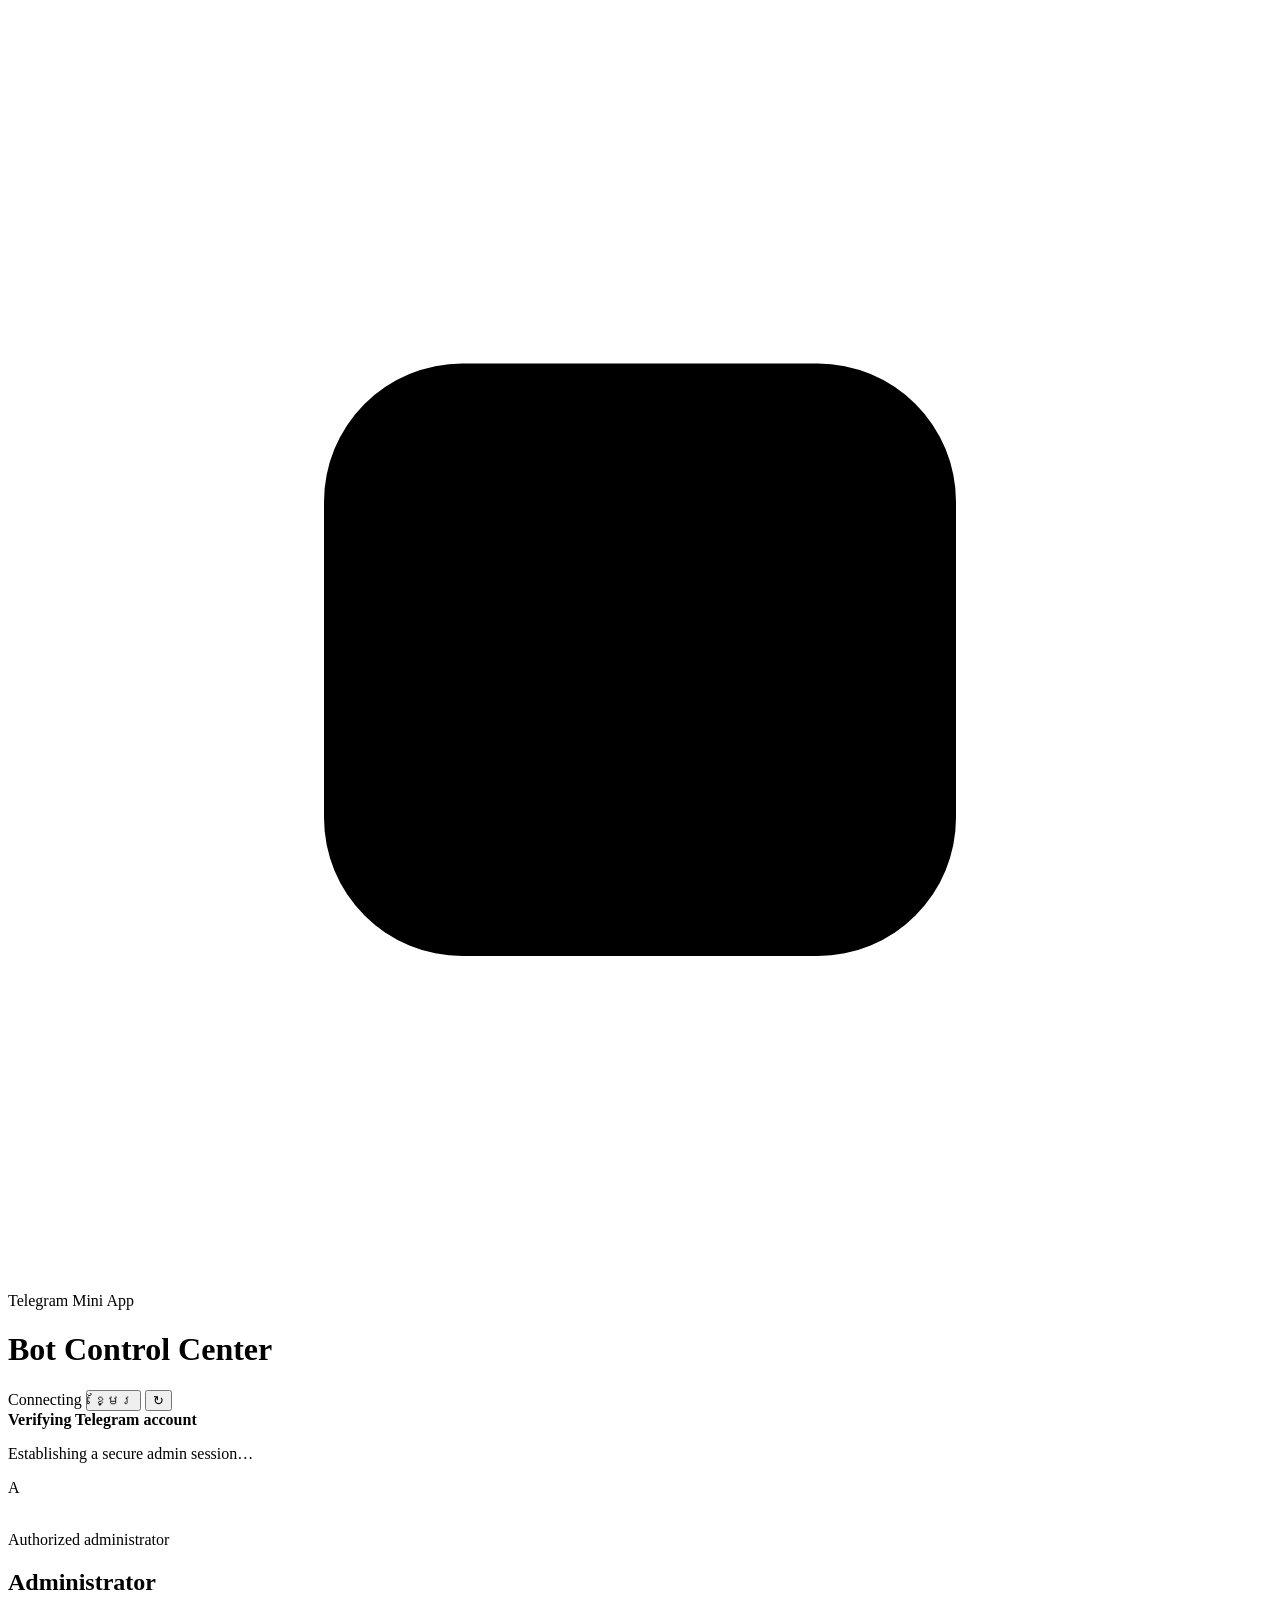
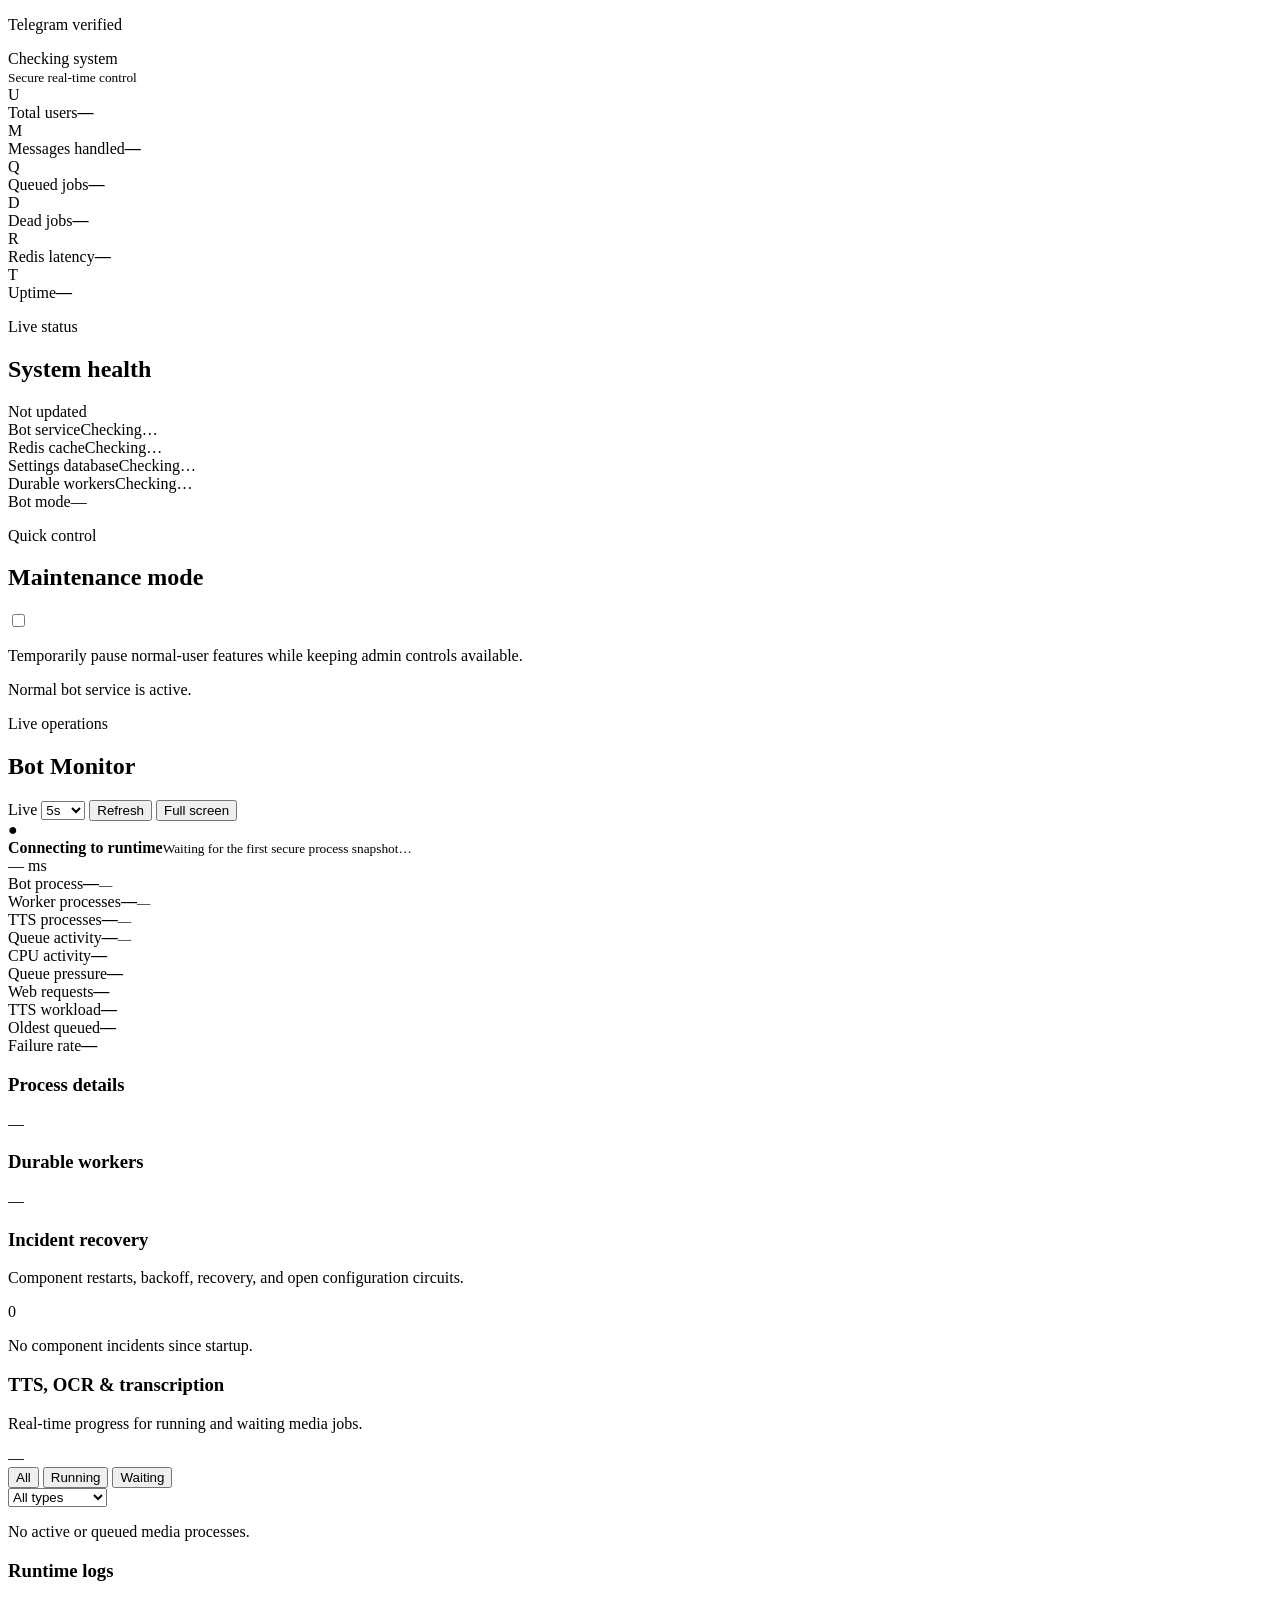
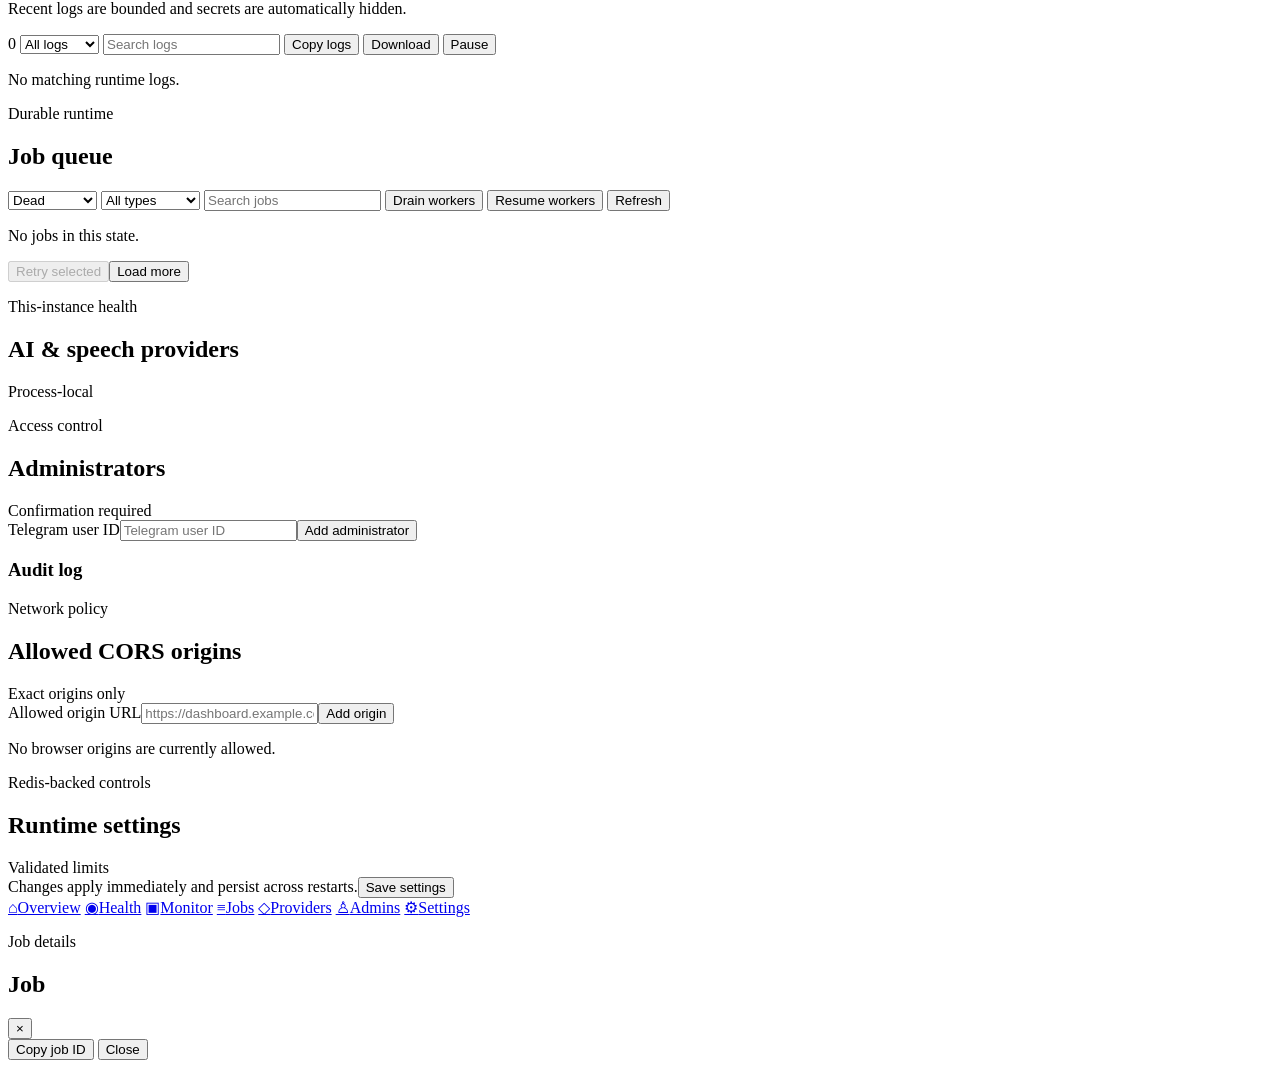
==== commit 2f5dcd0c: "gh" ====
--- a/static/admin/index.html
+++ b/static/admin/index.html
@@ -9,9 +9,9 @@
   <link rel="preconnect" href="https://fonts.googleapis.com">
   <link rel="preconnect" href="https://fonts.gstatic.com" crossorigin>
   <link rel="stylesheet" href="https://fonts.googleapis.com/css2?family=Google+Sans+Flex:opsz,wght@6..144,400..800&amp;family=Noto+Sans+Khmer:wght@400..800&amp;display=swap">
-  <link rel="stylesheet" href="/miniapp/admin/assets/styles.css?v=9">
+  <link rel="stylesheet" href="/miniapp/admin/assets/styles.css?v=10">
   <script src="https://telegram.org/js/telegram-web-app.js" defer></script>
-  <script src="/miniapp/admin/assets/app.js?v=10" defer></script>
+  <script src="/miniapp/admin/assets/app.js?v=11" defer></script>
 </head>
 <body>
   <div class="ambient ambient-one" aria-hidden="true"></div>
@@ -29,6 +29,10 @@
         </div>
       </div>
       <div class="top-actions">
+        <span id="connectionBadge" class="connection-badge" role="status" aria-live="polite">
+          <span class="status-dot" aria-hidden="true"></span>
+          <span id="connectionText" data-i18n="connecting">Connecting</span>
+        </span>
         <button id="languageButton" class="text-button" type="button" aria-label="Change language">ខ្មែរ</button>
         <button id="refreshButton" class="icon-button" type="button" aria-label="Refresh dashboard">
           <span aria-hidden="true">↻</span>
@@ -253,6 +257,20 @@
     <a class="mobile-nav-item" href="#administrators" data-nav-target="administrators">♙<span data-i18n="admins">Admins</span></a>
     <a class="mobile-nav-item" href="#settings" data-nav-target="settings">⚙<span data-i18n="settings">Settings</span></a>
   </nav>
+  <div id="jobDetailDialog" class="detail-dialog is-hidden" role="dialog" aria-modal="true" aria-labelledby="jobDetailTitle">
+    <div class="detail-dialog-backdrop" data-close-job-detail></div>
+    <article class="detail-dialog-card panel">
+      <div class="section-heading">
+        <div><p class="eyebrow" data-i18n="jobDetails">Job details</p><h2 id="jobDetailTitle">Job</h2></div>
+        <button id="closeJobDetailButton" class="icon-button" type="button" aria-label="Close job details">×</button>
+      </div>
+      <div id="jobDetailContent" class="job-detail-content"></div>
+      <div class="form-actions">
+        <button id="copyJobIdButton" class="button" type="button" data-i18n="copyJobId">Copy job ID</button>
+        <button class="button primary" type="button" data-close-job-detail data-i18n="close">Close</button>
+      </div>
+    </article>
+  </div>
   <div id="toast" class="toast" role="status" aria-live="polite"></div>
 </body>
 </html>
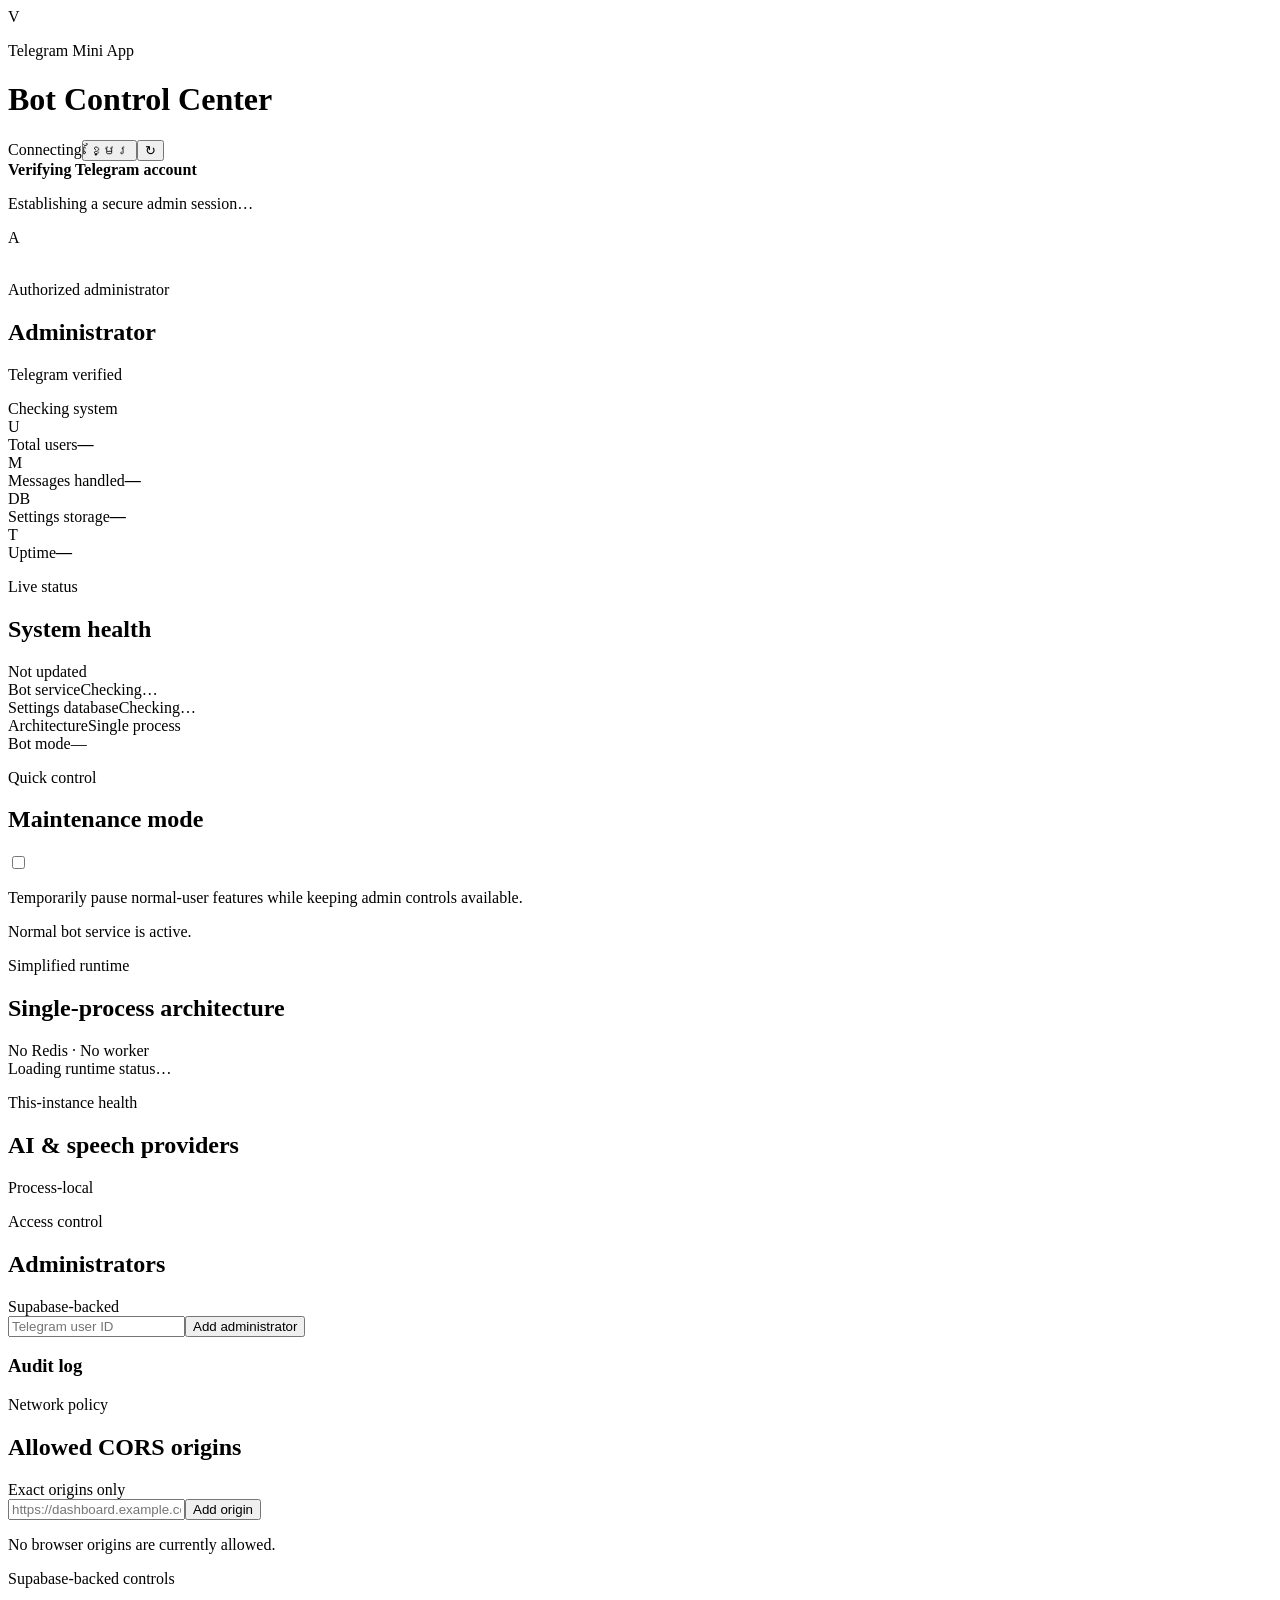
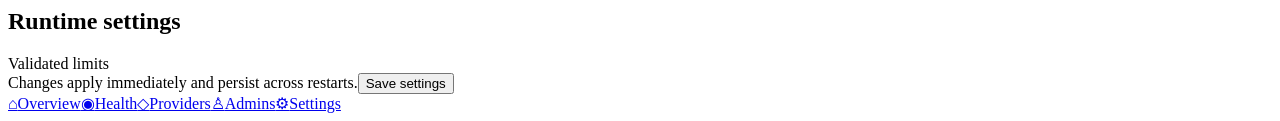
==== commit e4f942d3: "hj" ====
--- a/static/admin/index.html
+++ b/static/admin/index.html
@@ -6,271 +6,38 @@
   <meta name="color-scheme" content="light dark">
   <meta name="description" content="Secure Telegram bot administration dashboard">
   <title>Bot Control Center</title>
-  <link rel="preconnect" href="https://fonts.googleapis.com">
-  <link rel="preconnect" href="https://fonts.gstatic.com" crossorigin>
-  <link rel="stylesheet" href="https://fonts.googleapis.com/css2?family=Google+Sans+Flex:opsz,wght@6..144,400..800&amp;family=Noto+Sans+Khmer:wght@400..800&amp;display=swap">
-  <link rel="stylesheet" href="/miniapp/admin/assets/styles.css?v=10">
+  <link rel="stylesheet" href="/miniapp/admin/assets/styles.css?v=4">
   <script src="https://telegram.org/js/telegram-web-app.js" defer></script>
-  <script src="/miniapp/admin/assets/app.js?v=11" defer></script>
+  <script src="/miniapp/admin/assets/app.js?v=4" defer></script>
 </head>
 <body>
-  <div class="ambient ambient-one" aria-hidden="true"></div>
-  <div class="ambient ambient-two" aria-hidden="true"></div>
-
+  <div class="ambient ambient-one" aria-hidden="true"></div><div class="ambient ambient-two" aria-hidden="true"></div>
   <main class="shell">
     <header class="topbar">
-      <div class="brand">
-        <div class="brand-mark" aria-hidden="true">
-          <svg viewBox="0 0 32 32" focusable="false"><path d="M16 5v3M12.5 5h7M8 12.5A3.5 3.5 0 0 1 11.5 9h9a3.5 3.5 0 0 1 3.5 3.5v8a3.5 3.5 0 0 1-3.5 3.5h-9A3.5 3.5 0 0 1 8 20.5z"/><circle cx="12.5" cy="16" r="1.5"/><circle cx="19.5" cy="16" r="1.5"/><path d="M12.5 20h7"/></svg>
-        </div>
-        <div>
-          <p class="eyebrow" data-i18n="miniApp">Telegram Mini App</p>
-          <h1 data-i18n="controlCenter">Bot Control Center</h1>
-        </div>
-      </div>
-      <div class="top-actions">
-        <span id="connectionBadge" class="connection-badge" role="status" aria-live="polite">
-          <span class="status-dot" aria-hidden="true"></span>
-          <span id="connectionText" data-i18n="connecting">Connecting</span>
-        </span>
-        <button id="languageButton" class="text-button" type="button" aria-label="Change language">ខ្មែរ</button>
-        <button id="refreshButton" class="icon-button" type="button" aria-label="Refresh dashboard">
-          <span aria-hidden="true">↻</span>
-        </button>
-      </div>
+      <div class="brand"><div class="brand-mark" aria-hidden="true">V</div><div><p class="eyebrow" data-i18n="miniApp">Telegram Mini App</p><h1 data-i18n="controlCenter">Bot Control Center</h1></div></div>
+      <div class="top-actions"><span id="connectionBadge" class="secure-label">Connecting</span><button id="languageButton" class="text-button" type="button">ខ្មែរ</button><button id="refreshButton" class="icon-button" type="button" aria-label="Refresh dashboard">↻</button></div>
     </header>
-
-    <section id="authState" class="auth-state" aria-live="polite">
-      <div class="spinner" aria-hidden="true"></div>
-      <div>
-        <strong data-i18n="verifying">Verifying Telegram account</strong>
-        <p data-i18n="secureSession">Establishing a secure admin session…</p>
-      </div>
-    </section>
-
+    <section id="authState" class="auth-state" aria-live="polite"><div class="spinner" aria-hidden="true"></div><div><strong data-i18n="verifying">Verifying Telegram account</strong><p id="authDetail" data-i18n="secureSession">Establishing a secure admin session…</p></div></section>
     <div id="dashboard" class="dashboard is-hidden">
-      <section id="overview" class="hero panel dashboard-section">
-        <div class="hero-orbit" aria-hidden="true"></div>
-        <div class="profile">
-          <div id="profileFallback" class="avatar avatar-fallback" aria-hidden="true">A</div>
-          <img id="profilePhoto" class="avatar is-hidden" alt="">
-          <div class="profile-copy">
-            <p class="eyebrow" data-i18n="authorizedAdmin">Authorized administrator</p>
-            <h2 id="profileName">Administrator</h2>
-            <p id="profileHandle" class="muted">Telegram verified</p>
-          </div>
-        </div>
-        <div class="hero-status-stack">
-          <div id="systemBadge" class="status-pill">
-            <span class="status-dot"></span>
-            <span data-i18n="checkingSystem">Checking system</span>
-          </div>
-          <small id="heroSyncState" class="hero-sync" data-i18n="secureRealtime">Secure real-time control</small>
-        </div>
-      </section>
-
+      <section id="overview" class="hero panel dashboard-section"><div class="profile"><div id="profileFallback" class="avatar avatar-fallback">A</div><img id="profilePhoto" class="avatar is-hidden" alt=""><div class="profile-copy"><p class="eyebrow" data-i18n="authorizedAdmin">Authorized administrator</p><h2 id="profileName">Administrator</h2><p id="profileHandle" class="muted">Telegram verified</p></div></div><div id="systemBadge" class="status-pill"><span class="status-dot"></span><span>Checking system</span></div></section>
       <section class="metric-grid" aria-label="Bot metrics">
         <article class="metric panel"><div class="metric-icon blue">U</div><div><span data-i18n="totalUsers">Total users</span><strong id="totalUsers">—</strong></div></article>
         <article class="metric panel"><div class="metric-icon violet">M</div><div><span data-i18n="messages">Messages handled</span><strong id="messageCount">—</strong></div></article>
-        <article class="metric panel"><div class="metric-icon green">Q</div><div><span data-i18n="queuedJobs">Queued jobs</span><strong id="queuedJobs">—</strong></div></article>
-        <article class="metric panel"><div class="metric-icon amber">D</div><div><span data-i18n="deadJobs">Dead jobs</span><strong id="deadJobs">—</strong></div></article>
-        <article class="metric panel"><div class="metric-icon green">R</div><div><span data-i18n="redisLatency">Redis latency</span><strong id="redisLatency">—</strong></div></article>
+        <article class="metric panel"><div class="metric-icon green">DB</div><div><span data-i18n="storage">Settings storage</span><strong id="storageBackend">—</strong></div></article>
         <article class="metric panel"><div class="metric-icon amber">T</div><div><span data-i18n="uptime">Uptime</span><strong id="uptime">—</strong></div></article>
       </section>
-
       <section id="health" class="two-column dashboard-section">
-        <article class="panel health-panel">
-          <div class="section-heading"><div><p class="eyebrow" data-i18n="liveStatus">Live status</p><h2 data-i18n="systemHealth">System health</h2></div><span id="lastUpdated" class="muted">Not updated</span></div>
-          <div class="health-list">
-            <div class="health-row"><span data-i18n="botService">Bot service</span><span id="botHealth" class="health-value">Checking…</span></div>
-            <div class="health-row"><span data-i18n="redisCache">Redis cache</span><span id="redisHealth" class="health-value">Checking…</span></div>
-            <div class="health-row"><span data-i18n="database">Settings database</span><span id="databaseHealth" class="health-value">Checking…</span></div>
-            <div class="health-row"><span data-i18n="workers">Durable workers</span><span id="workerHealth" class="health-value">Checking…</span></div>
-            <div class="health-row"><span data-i18n="botMode">Bot mode</span><span id="botMode" class="health-value">—</span></div>
-          </div>
-        </article>
-        <article class="panel maintenance-panel">
-          <div class="section-heading"><div><p class="eyebrow" data-i18n="quickControl">Quick control</p><h2 data-i18n="maintenance">Maintenance mode</h2></div><label class="switch"><input id="maintenanceToggle" type="checkbox"><span class="switch-track"></span></label></div>
-          <p class="muted" data-i18n="maintenanceHelp">Temporarily pause normal-user features while keeping admin controls available.</p>
-          <div id="maintenanceNotice" class="notice">Normal bot service is active.</div>
-        </article>
+        <article class="panel health-panel"><div class="section-heading"><div><p class="eyebrow" data-i18n="liveStatus">Live status</p><h2 data-i18n="systemHealth">System health</h2></div><span id="lastUpdated" class="muted">Not updated</span></div><div class="health-list"><div class="health-row"><span data-i18n="botService">Bot service</span><span id="botHealth" class="health-value">Checking…</span></div><div class="health-row"><span data-i18n="database">Settings database</span><span id="databaseHealth" class="health-value">Checking…</span></div><div class="health-row"><span data-i18n="architecture">Architecture</span><span id="architectureHealth" class="health-value">Single process</span></div><div class="health-row"><span data-i18n="botMode">Bot mode</span><span id="botMode" class="health-value">—</span></div></div></article>
+        <article class="panel maintenance-panel"><div class="section-heading"><div><p class="eyebrow" data-i18n="quickControl">Quick control</p><h2 data-i18n="maintenance">Maintenance mode</h2></div><label class="switch"><input id="maintenanceToggle" type="checkbox"><span class="switch-track"></span></label></div><p class="muted" data-i18n="maintenanceHelp">Temporarily pause normal-user features while keeping admin controls available.</p><div id="maintenanceNotice" class="notice">Normal bot service is active.</div></article>
       </section>
-
-      <section id="monitor" class="panel dashboard-section monitor-panel">
-        <div class="section-heading monitor-heading">
-          <div><p class="eyebrow" data-i18n="liveMonitor">Live operations</p><h2 data-i18n="botMonitor">Bot Monitor</h2></div>
-          <div class="section-actions">
-            <span id="monitorLiveState" class="status-pill monitor-live"><span class="status-dot"></span><span data-i18n="live">Live</span></span>
-            <select id="monitorInterval" class="select monitor-interval" aria-label="Monitor refresh interval">
-              <option value="3000">3s</option>
-              <option value="5000" selected>5s</option>
-              <option value="10000">10s</option>
-            </select>
-            <button id="refreshMonitorButton" class="button" type="button" data-i18n="refresh">Refresh</button>
-            <button id="monitorFullscreenButton" class="button primary" type="button" data-i18n="fullScreen">Full screen</button>
-          </div>
-        </div>
-
-        <div id="monitorAlert" class="monitor-alert" role="status">
-          <span class="monitor-alert-icon" aria-hidden="true">●</span>
-          <div><strong id="monitorAlertTitle" data-i18n="monitorConnecting">Connecting to runtime</strong><small id="monitorAlertDetail" data-i18n="monitorConnectingHelp">Waiting for the first secure process snapshot…</small></div>
-          <span id="monitorLatency" class="monitor-latency">— ms</span>
-        </div>
-
-        <div class="monitor-metrics" aria-label="Live runtime metrics">
-          <article class="monitor-metric"><span data-i18n="processState">Bot process</span><strong id="monitorProcessState">—</strong><small id="monitorProcessMeta">—</small></article>
-          <article class="monitor-metric"><span data-i18n="workerProcesses">Worker processes</span><strong id="monitorWorkerState">—</strong><small id="monitorWorkerMeta">—</small></article>
-          <article class="monitor-metric"><span data-i18n="ttsProcesses">TTS processes</span><strong id="monitorTtsState">—</strong><small id="monitorTtsMeta">—</small></article>
-          <article class="monitor-metric"><span data-i18n="queueActivity">Queue activity</span><strong id="monitorQueueState">—</strong><small id="monitorQueueMeta">—</small></article>
-        </div>
-
-        <div class="monitor-trends" aria-label="Recent process trends">
-          <article class="monitor-trend-card"><div><span data-i18n="cpuActivity">CPU activity</span><strong id="monitorCpuValue">—</strong></div><div id="monitorCpuChart" class="monitor-trend-chart"></div></article>
-          <article class="monitor-trend-card"><div><span data-i18n="queuePressure">Queue pressure</span><strong id="monitorPressureValue">—</strong></div><div id="monitorPressureChart" class="monitor-trend-chart"></div></article>
-          <article class="monitor-trend-card"><div><span data-i18n="webRequests">Web requests</span><strong id="monitorRequestsValue">—</strong></div><div id="monitorRequestsChart" class="monitor-trend-chart"></div></article>
-          <article class="monitor-trend-card"><div><span data-i18n="ttsLoad">TTS workload</span><strong id="monitorTtsTrendValue">—</strong></div><div id="monitorTtsTrendChart" class="monitor-trend-chart"></div></article>
-          <article class="monitor-trend-card"><div><span data-i18n="queueAge">Oldest queued</span><strong id="monitorQueueAgeValue">—</strong></div><div id="monitorQueueAgeChart" class="monitor-trend-chart"></div></article>
-          <article class="monitor-trend-card"><div><span data-i18n="failureRate">Failure rate</span><strong id="monitorFailureValue">—</strong></div><div id="monitorFailureChart" class="monitor-trend-chart"></div></article>
-        </div>
-
-        <div class="monitor-grid">
-          <article class="monitor-card">
-            <div class="monitor-card-heading"><h3 data-i18n="processDetails">Process details</h3><span id="monitorUpdated" class="muted">—</span></div>
-            <div id="monitorProcessDetails" class="monitor-detail-list"></div>
-          </article>
-          <article class="monitor-card">
-            <div class="monitor-card-heading"><h3 data-i18n="durableWorkers">Durable workers</h3><span id="monitorWorkerCount" class="secure-label">—</span></div>
-            <div id="monitorWorkerList" class="monitor-worker-list"></div>
-          </article>
-        </div>
-
-        <article class="monitor-card monitor-incident-card">
-          <div class="monitor-card-heading"><div><h3 data-i18n="incidentRecovery">Incident recovery</h3><p class="muted" data-i18n="incidentRecoveryHelp">Component restarts, backoff, recovery, and open configuration circuits.</p></div><span id="monitorIncidentCount" class="secure-label">0</span></div>
-          <div id="monitorIncidentList" class="monitor-incident-list"></div>
-          <p id="monitorIncidentsEmpty" class="empty-state" data-i18n="noIncidents">No component incidents since startup.</p>
-        </article>
-
-        <article class="monitor-card monitor-tts-card">
-          <div class="monitor-card-heading monitor-tts-heading"><div><h3 data-i18n="mediaProcessQueue">TTS, OCR &amp; transcription</h3><p class="muted" data-i18n="mediaMonitorHelp">Real-time progress for running and waiting media jobs.</p></div><span id="monitorTtsCount" class="secure-label">—</span></div>
-          <div class="monitor-workload-controls">
-            <div class="monitor-filter-tabs" role="group" aria-label="Filter media process state">
-              <button class="monitor-filter-tab active" type="button" data-tts-filter="all" data-i18n="allProcesses">All</button>
-              <button class="monitor-filter-tab" type="button" data-tts-filter="running" data-i18n="running">Running</button>
-              <button class="monitor-filter-tab" type="button" data-tts-filter="queued" data-i18n="waiting">Waiting</button>
-            </div>
-            <select id="monitorWorkloadType" class="select" aria-label="Filter media process type">
-              <option value="all" data-i18n="allTypes">All types</option>
-              <option value="tts">TTS</option>
-              <option value="ocr">OCR</option>
-              <option value="transcription">Transcription</option>
-            </select>
-          </div>
-          <div id="monitorTtsList" class="monitor-job-list"></div>
-          <p id="monitorTtsEmpty" class="empty-state is-hidden" data-i18n="noMediaProcesses">No active or queued media processes.</p>
-        </article>
-
-        <article class="monitor-card monitor-log-card">
-          <div class="monitor-card-heading monitor-log-heading">
-            <div><h3 data-i18n="runtimeLogs">Runtime logs</h3><p class="muted" data-i18n="logsSafe">Recent logs are bounded and secrets are automatically hidden.</p></div>
-            <div class="section-actions monitor-log-controls">
-              <span id="monitorLogCount" class="secure-label">0</span>
-              <select id="monitorLogLevel" class="select" aria-label="Minimum log level">
-                <option value="" data-i18n="allLogs">All logs</option>
-                <option value="INFO">Info+</option>
-                <option value="WARNING">Warning+</option>
-                <option value="ERROR">Error+</option>
-              </select>
-              <input id="monitorLogSearch" class="text-input" type="search" maxlength="128" placeholder="Search logs" data-i18n-placeholder="searchLogs" aria-label="Search logs">
-              <button id="monitorCopyLogsButton" class="button" type="button" data-i18n="copyLogs">Copy logs</button>
-              <button id="monitorDownloadLogsButton" class="button" type="button" data-i18n="downloadLogs">Download</button>
-              <button id="monitorPauseButton" class="button" type="button" data-i18n="pauseLive">Pause</button>
-            </div>
-          </div>
-          <div id="monitorLogList" class="monitor-log-list" role="log" aria-live="off"></div>
-          <p id="monitorLogsEmpty" class="empty-state is-hidden" data-i18n="noLogs">No matching runtime logs.</p>
-        </article>
-      </section>
-
-      <section id="jobs" class="panel dashboard-section">
-        <div class="section-heading">
-          <div><p class="eyebrow" data-i18n="durableRuntime">Durable runtime</p><h2 data-i18n="jobQueue">Job queue</h2></div>
-          <div class="section-actions">
-            <select id="jobState" class="select">
-              <option value="dead">Dead</option>
-              <option value="running">Running</option>
-              <option value="queued">Queued</option>
-              <option value="succeeded">Succeeded</option>
-              <option value="cancelled">Cancelled</option>
-            </select>
-            <select id="jobType" class="select" aria-label="Filter jobs by type">
-              <option value="">All types</option>
-              <option value="tts">TTS</option>
-              <option value="ocr">OCR</option>
-              <option value="transcription">Transcription</option>
-              <option value="broadcast">Broadcast</option>
-            </select>
-            <input id="jobSearch" class="text-input job-search" type="search" maxlength="128" placeholder="Search jobs" aria-label="Search jobs">
-            <button id="drainWorkersButton" class="button danger" type="button" data-i18n="drainWorkers">Drain workers</button>
-            <button id="resumeWorkersButton" class="button" type="button" data-i18n="resumeWorkers">Resume workers</button>
-            <button id="refreshJobsButton" class="button" type="button" data-i18n="refresh">Refresh</button>
-          </div>
-        </div>
-        <div id="jobSummary" class="summary-strip"></div>
-        <div id="queueCharts" class="queue-charts" aria-label="Queue performance charts"></div>
-        <div id="jobsList" class="data-list"></div>
-        <p id="jobsEmpty" class="empty-state is-hidden" data-i18n="noJobs">No jobs in this state.</p>
-        <div class="form-actions"><button id="retrySelectedButton" class="button primary" type="button" disabled data-i18n="retrySelected">Retry selected</button><button id="loadMoreJobsButton" class="button is-hidden" type="button" data-i18n="loadMore">Load more</button></div>
-      </section>
-
-      <section id="providers" class="panel dashboard-section">
-        <div class="section-heading"><div><p class="eyebrow" data-i18n="processHealth">This-instance health</p><h2 data-i18n="providers">AI & speech providers</h2></div><span id="providerScope" class="secure-label">Process-local</span></div>
-        <div id="providersList" class="card-grid"></div>
-      </section>
-
-      <section id="administrators" class="panel dashboard-section">
-        <div class="section-heading"><div><p class="eyebrow" data-i18n="accessControl">Access control</p><h2 data-i18n="administrators">Administrators</h2></div><span class="secure-label" data-i18n="confirmationRequired">Confirmation required</span></div>
-        <form id="adminForm" class="inline-form"><label class="sr-only" for="adminUserId">Telegram user ID</label><input id="adminUserId" class="text-input" inputmode="numeric" pattern="[0-9]+" placeholder="Telegram user ID" required><button class="button primary" type="submit" data-i18n="addAdmin">Add administrator</button></form>
-        <div id="adminList" class="data-list"></div>
-        <h3 class="subheading" data-i18n="auditLog">Audit log</h3>
-        <div id="auditList" class="data-list compact"></div>
-      </section>
-
-      <section id="security" class="panel dashboard-section">
-        <div class="section-heading"><div><p class="eyebrow" data-i18n="networkPolicy">Network policy</p><h2 data-i18n="corsOrigins">Allowed CORS origins</h2></div><span class="secure-label" data-i18n="exactOrigins">Exact origins only</span></div>
-        <form id="corsForm" class="inline-form"><label class="sr-only" for="corsOrigin">Allowed origin URL</label><input id="corsOrigin" name="origin" type="url" maxlength="2048" placeholder="https://dashboard.example.com" autocomplete="url" required><button class="button primary" type="submit" data-i18n="addOrigin">Add origin</button></form>
-        <div id="corsList" class="chip-list"></div><p id="corsEmpty" class="empty-state is-hidden" data-i18n="noOrigins">No browser origins are currently allowed.</p>
-      </section>
-
-      <section id="settings" class="panel dashboard-section">
-        <div class="section-heading"><div><p class="eyebrow" data-i18n="redisControls">Redis-backed controls</p><h2 data-i18n="runtimeSettings">Runtime settings</h2></div><span class="secure-label" data-i18n="validatedLimits">Validated limits</span></div>
-        <form id="runtimeForm"><div id="runtimeFields" class="settings-grid"></div><div class="form-actions"><span class="muted" data-i18n="settingsApply">Changes apply immediately and persist across restarts.</span><button id="saveRuntimeButton" class="button primary" type="submit" data-i18n="saveSettings">Save settings</button></div></form>
-      </section>
+      <section id="runtime" class="panel dashboard-section"><div class="section-heading"><div><p class="eyebrow" data-i18n="simplifiedRuntime">Simplified runtime</p><h2 data-i18n="runtimeArchitecture">Single-process architecture</h2></div><span class="secure-label">No Redis · No worker</span></div><div id="runtimeSummary" class="summary-strip">Loading runtime status…</div><div id="workloadGrid" class="workload-grid" aria-live="polite"></div></section>
+      <section id="providers" class="panel dashboard-section"><div class="section-heading"><div><p class="eyebrow" data-i18n="processHealth">This-instance health</p><h2 data-i18n="providers">AI & speech providers</h2></div><span id="providerScope" class="secure-label">Process-local</span></div><div id="providersList" class="card-grid"></div></section>
+      <section id="administrators" class="panel dashboard-section"><div class="section-heading"><div><p class="eyebrow" data-i18n="accessControl">Access control</p><h2 data-i18n="administrators">Administrators</h2></div><span class="secure-label" data-i18n="supabaseBacked">Supabase-backed</span></div><form id="adminForm" class="inline-form"><input id="adminUserId" class="text-input" inputmode="numeric" pattern="[0-9]+" placeholder="Telegram user ID" required><button class="button primary" type="submit" data-i18n="addAdmin">Add administrator</button></form><div id="adminList" class="data-list"></div><h3 class="subheading" data-i18n="auditLog">Audit log</h3><div id="auditList" class="data-list compact"></div></section>
+      <section id="security" class="panel dashboard-section"><div class="section-heading"><div><p class="eyebrow" data-i18n="networkPolicy">Network policy</p><h2 data-i18n="corsOrigins">Allowed CORS origins</h2></div><span class="secure-label" data-i18n="exactOrigins">Exact origins only</span></div><form id="corsForm" class="inline-form"><input id="corsOrigin" name="origin" type="url" maxlength="2048" placeholder="https://dashboard.example.com" autocomplete="url" required><button class="button primary" type="submit" data-i18n="addOrigin">Add origin</button></form><div id="corsList" class="chip-list"></div><p id="corsEmpty" class="empty-state is-hidden" data-i18n="noOrigins">No browser origins are currently allowed.</p></section>
+      <section id="settings" class="panel dashboard-section"><div class="section-heading"><div><p class="eyebrow" data-i18n="supabaseControls">Supabase-backed controls</p><h2 data-i18n="runtimeSettings">Runtime settings</h2></div><span class="secure-label" data-i18n="validatedLimits">Validated limits</span></div><form id="runtimeForm"><div id="runtimeFields" class="settings-grid"></div><div class="form-actions"><span class="muted" data-i18n="settingsApply">Changes apply immediately and persist across restarts.</span><button id="saveRuntimeButton" class="button primary" type="submit" data-i18n="saveSettings">Save settings</button></div></form></section>
     </div>
   </main>
-
-  <nav class="mobile-nav" aria-label="Admin sections">
-    <a class="mobile-nav-item active" href="#overview" data-nav-target="overview">⌂<span data-i18n="overview">Overview</span></a>
-    <a class="mobile-nav-item" href="#health" data-nav-target="health">◉<span data-i18n="health">Health</span></a>
-    <a class="mobile-nav-item" href="#monitor" data-nav-target="monitor">▣<span data-i18n="monitor">Monitor</span></a>
-    <a class="mobile-nav-item" href="#jobs" data-nav-target="jobs">≡<span data-i18n="jobs">Jobs</span></a>
-    <a class="mobile-nav-item" href="#providers" data-nav-target="providers">◇<span data-i18n="providersShort">Providers</span></a>
-    <a class="mobile-nav-item" href="#administrators" data-nav-target="administrators">♙<span data-i18n="admins">Admins</span></a>
-    <a class="mobile-nav-item" href="#settings" data-nav-target="settings">⚙<span data-i18n="settings">Settings</span></a>
-  </nav>
-  <div id="jobDetailDialog" class="detail-dialog is-hidden" role="dialog" aria-modal="true" aria-labelledby="jobDetailTitle">
-    <div class="detail-dialog-backdrop" data-close-job-detail></div>
-    <article class="detail-dialog-card panel">
-      <div class="section-heading">
-        <div><p class="eyebrow" data-i18n="jobDetails">Job details</p><h2 id="jobDetailTitle">Job</h2></div>
-        <button id="closeJobDetailButton" class="icon-button" type="button" aria-label="Close job details">×</button>
-      </div>
-      <div id="jobDetailContent" class="job-detail-content"></div>
-      <div class="form-actions">
-        <button id="copyJobIdButton" class="button" type="button" data-i18n="copyJobId">Copy job ID</button>
-        <button class="button primary" type="button" data-close-job-detail data-i18n="close">Close</button>
-      </div>
-    </article>
-  </div>
+  <nav class="mobile-nav" aria-label="Admin sections"><a class="mobile-nav-item active" href="#overview" data-nav-target="overview">⌂<span>Overview</span></a><a class="mobile-nav-item" href="#health" data-nav-target="health">◉<span>Health</span></a><a class="mobile-nav-item" href="#providers" data-nav-target="providers">◇<span>Providers</span></a><a class="mobile-nav-item" href="#administrators" data-nav-target="administrators">♙<span>Admins</span></a><a class="mobile-nav-item" href="#settings" data-nav-target="settings">⚙<span>Settings</span></a></nav>
   <div id="toast" class="toast" role="status" aria-live="polite"></div>
 </body>
 </html>
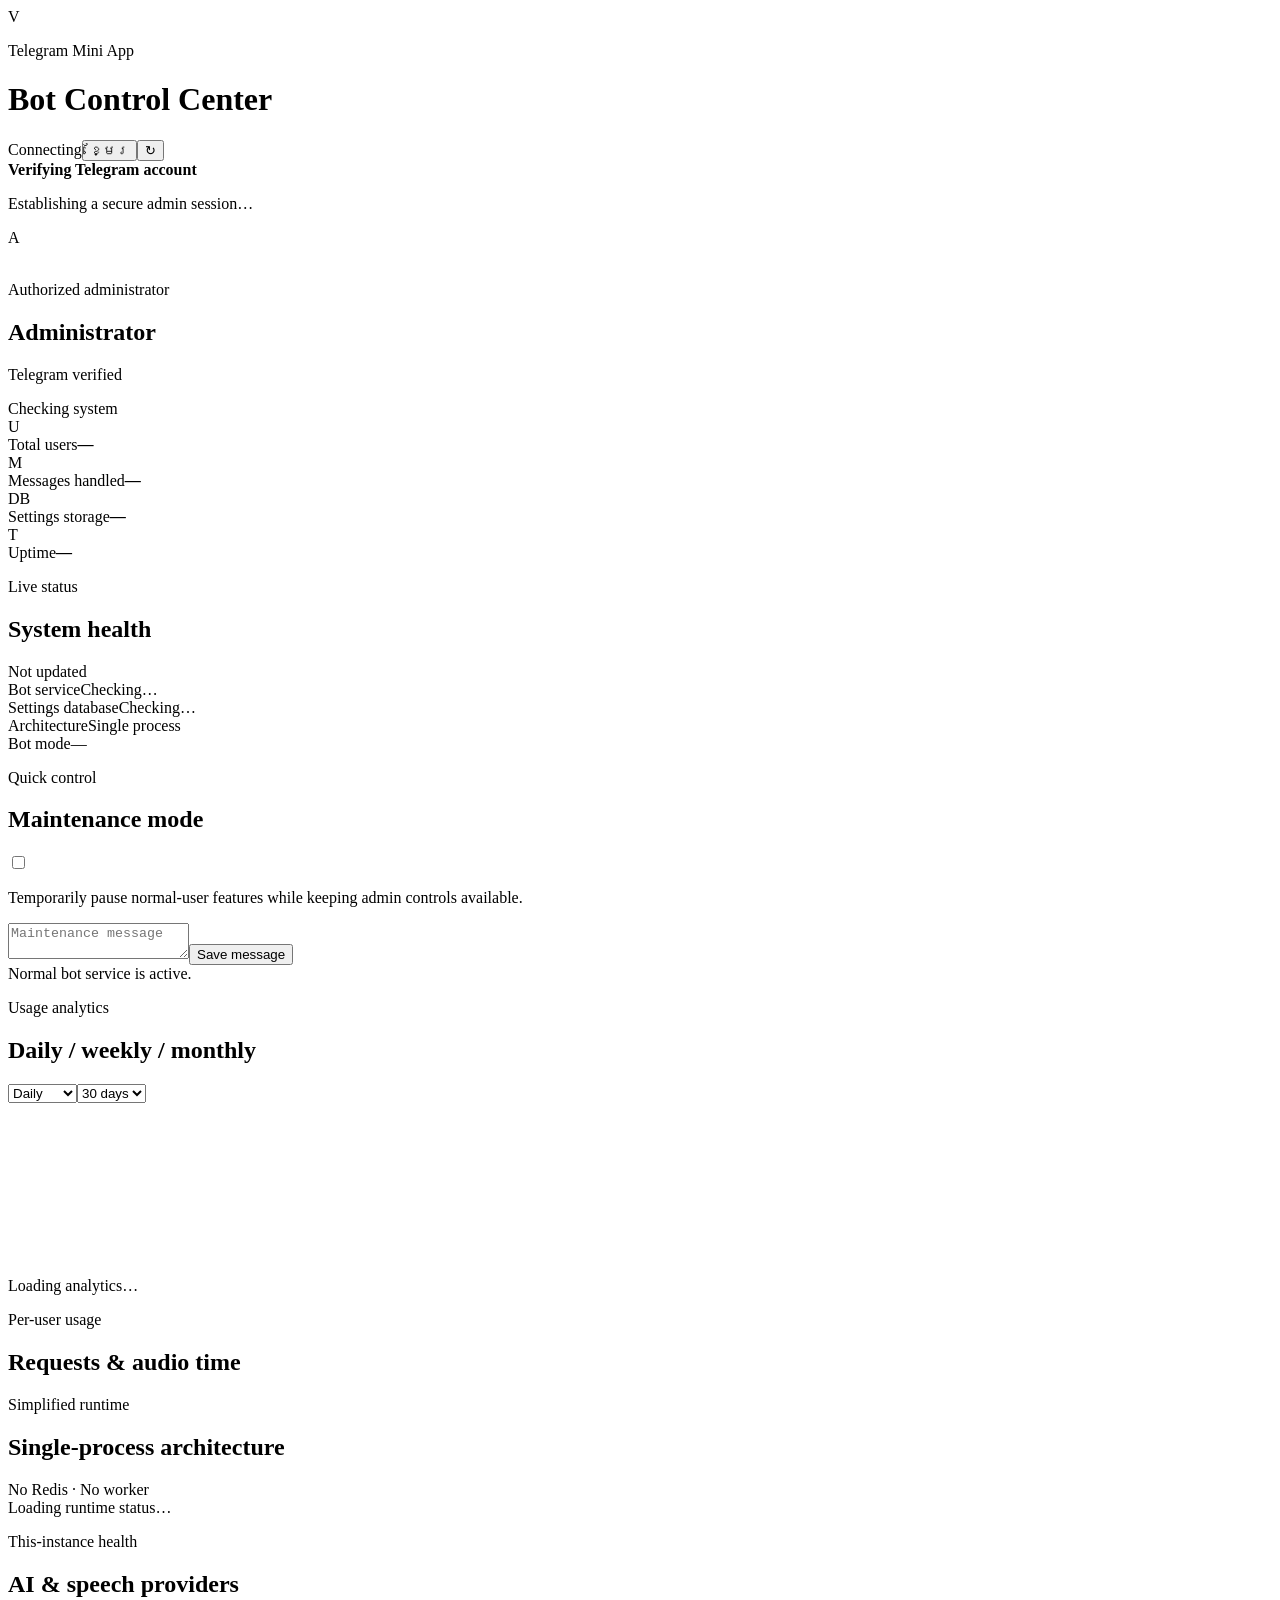
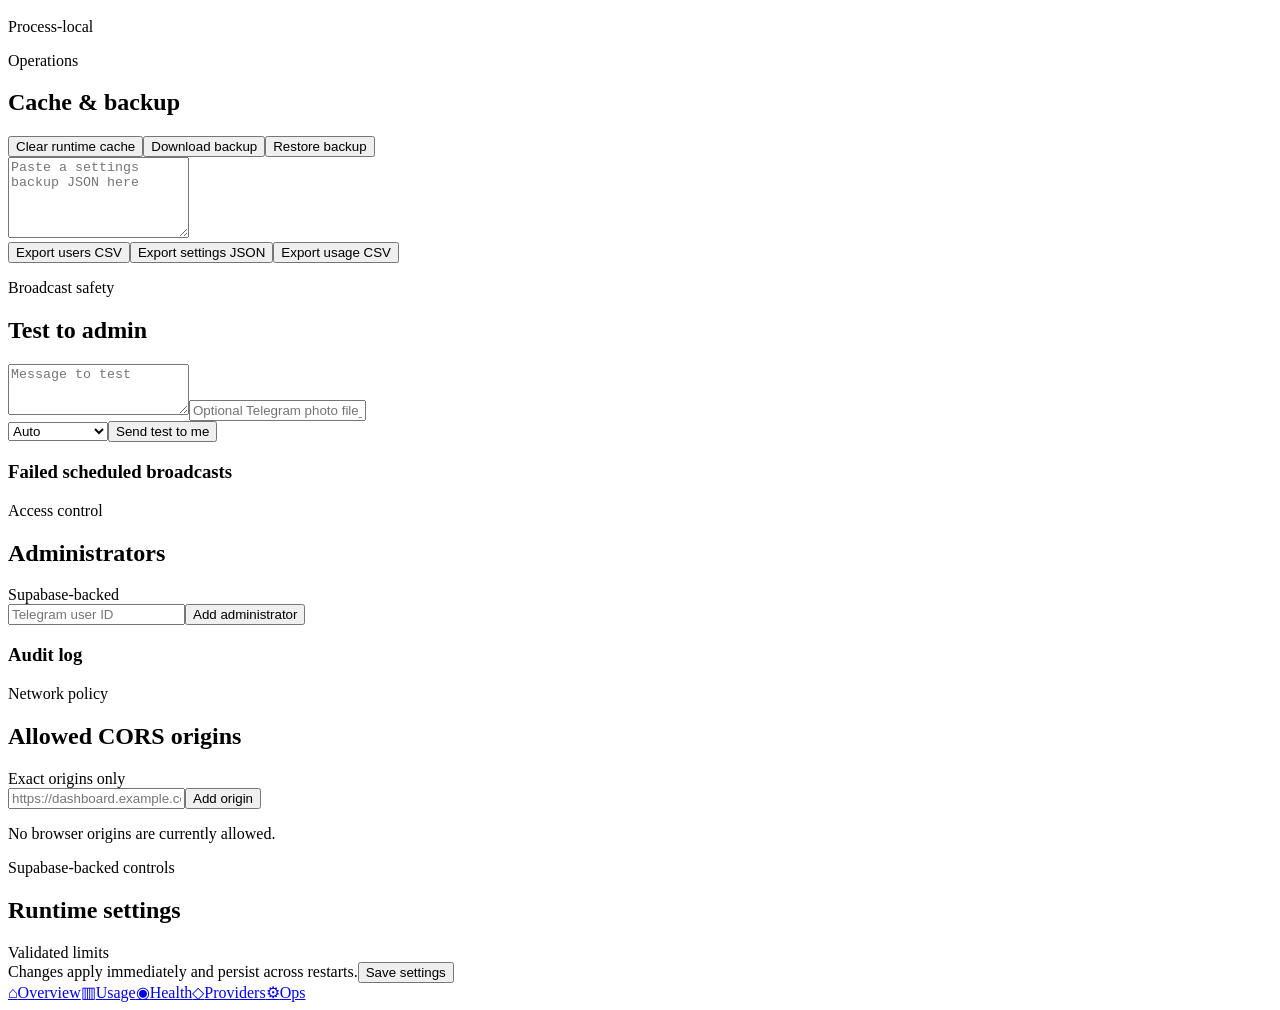
==== commit 0c53c927: "Add Admin Panel V2 operations and analytics" ====
--- a/static/admin/index.html
+++ b/static/admin/index.html
@@ -28,16 +28,18 @@
       </section>
       <section id="health" class="two-column dashboard-section">
         <article class="panel health-panel"><div class="section-heading"><div><p class="eyebrow" data-i18n="liveStatus">Live status</p><h2 data-i18n="systemHealth">System health</h2></div><span id="lastUpdated" class="muted">Not updated</span></div><div class="health-list"><div class="health-row"><span data-i18n="botService">Bot service</span><span id="botHealth" class="health-value">Checking…</span></div><div class="health-row"><span data-i18n="database">Settings database</span><span id="databaseHealth" class="health-value">Checking…</span></div><div class="health-row"><span data-i18n="architecture">Architecture</span><span id="architectureHealth" class="health-value">Single process</span></div><div class="health-row"><span data-i18n="botMode">Bot mode</span><span id="botMode" class="health-value">—</span></div></div></article>
-        <article class="panel maintenance-panel"><div class="section-heading"><div><p class="eyebrow" data-i18n="quickControl">Quick control</p><h2 data-i18n="maintenance">Maintenance mode</h2></div><label class="switch"><input id="maintenanceToggle" type="checkbox"><span class="switch-track"></span></label></div><p class="muted" data-i18n="maintenanceHelp">Temporarily pause normal-user features while keeping admin controls available.</p><div id="maintenanceNotice" class="notice">Normal bot service is active.</div></article>
+        <article class="panel maintenance-panel"><div class="section-heading"><div><p class="eyebrow" data-i18n="quickControl">Quick control</p><h2 data-i18n="maintenance">Maintenance mode</h2></div><label class="switch"><input id="maintenanceToggle" type="checkbox"><span class="switch-track"></span></label></div><p class="muted" data-i18n="maintenanceHelp">Temporarily pause normal-user features while keeping admin controls available.</p><textarea id="maintenanceMessage" class="text-input" rows="2" maxlength="4096" placeholder="Maintenance message"></textarea><button id="saveMaintenanceMessage" class="button small primary" type="button">Save message</button><div id="maintenanceNotice" class="notice">Normal bot service is active.</div></article>
       </section>
+      <section id="analytics" class="two-column dashboard-section"><article class="panel"><div class="section-heading"><div><p class="eyebrow">Usage analytics</p><h2>Daily / weekly / monthly</h2></div><div class="form-actions"><select id="analyticsPeriod" class="text-input"><option value="daily">Daily</option><option value="weekly">Weekly</option><option value="monthly">Monthly</option></select><select id="analyticsRange" class="text-input"><option value="7">7 days</option><option value="30" selected>30 days</option><option value="90">90 days</option></select></div></div><canvas id="usageChart" height="170" aria-label="Usage chart"></canvas><div id="usageSummary" class="summary-strip">Loading analytics…</div></article><article class="panel"><div class="section-heading"><div><p class="eyebrow">Per-user usage</p><h2>Requests & audio time</h2></div></div><div id="userUsageList" class="data-list compact"></div></article></section>
       <section id="runtime" class="panel dashboard-section"><div class="section-heading"><div><p class="eyebrow" data-i18n="simplifiedRuntime">Simplified runtime</p><h2 data-i18n="runtimeArchitecture">Single-process architecture</h2></div><span class="secure-label">No Redis · No worker</span></div><div id="runtimeSummary" class="summary-strip">Loading runtime status…</div><div id="workloadGrid" class="workload-grid" aria-live="polite"></div></section>
       <section id="providers" class="panel dashboard-section"><div class="section-heading"><div><p class="eyebrow" data-i18n="processHealth">This-instance health</p><h2 data-i18n="providers">AI & speech providers</h2></div><span id="providerScope" class="secure-label">Process-local</span></div><div id="providersList" class="card-grid"></div></section>
+      <section id="operations" class="two-column dashboard-section"><article class="panel"><div class="section-heading"><div><p class="eyebrow">Operations</p><h2>Cache & backup</h2></div></div><div class="form-actions"><button id="clearCacheButton" class="button danger" type="button">Clear runtime cache</button><button id="downloadBackupButton" class="button" type="button">Download backup</button><button id="restoreBackupButton" class="button" type="button">Restore backup</button></div><textarea id="backupPayload" class="text-input" rows="5" placeholder="Paste a settings backup JSON here"></textarea><div class="form-actions"><button class="button small" data-export="users" data-format="csv" type="button">Export users CSV</button><button class="button small" data-export="settings" data-format="json" type="button">Export settings JSON</button><button class="button small" data-export="usage" data-format="csv" type="button">Export usage CSV</button></div></article><article class="panel"><div class="section-heading"><div><p class="eyebrow">Broadcast safety</p><h2>Test to admin</h2></div></div><textarea id="broadcastTestText" class="text-input" rows="3" maxlength="4096" placeholder="Message to test"></textarea><input id="broadcastPhotoId" class="text-input" maxlength="512" placeholder="Optional Telegram photo file_id"><div class="form-actions"><select id="broadcastParseMode" class="text-input"><option value="auto">Auto</option><option value="plain">Plain</option><option value="html">HTML</option><option value="markdownv2">MarkdownV2</option></select><button id="broadcastTestButton" class="button primary" type="button">Send test to me</button></div><h3 class="subheading">Failed scheduled broadcasts</h3><div id="scheduleFailures" class="data-list compact"></div></article></section>
       <section id="administrators" class="panel dashboard-section"><div class="section-heading"><div><p class="eyebrow" data-i18n="accessControl">Access control</p><h2 data-i18n="administrators">Administrators</h2></div><span class="secure-label" data-i18n="supabaseBacked">Supabase-backed</span></div><form id="adminForm" class="inline-form"><input id="adminUserId" class="text-input" inputmode="numeric" pattern="[0-9]+" placeholder="Telegram user ID" required><button class="button primary" type="submit" data-i18n="addAdmin">Add administrator</button></form><div id="adminList" class="data-list"></div><h3 class="subheading" data-i18n="auditLog">Audit log</h3><div id="auditList" class="data-list compact"></div></section>
       <section id="security" class="panel dashboard-section"><div class="section-heading"><div><p class="eyebrow" data-i18n="networkPolicy">Network policy</p><h2 data-i18n="corsOrigins">Allowed CORS origins</h2></div><span class="secure-label" data-i18n="exactOrigins">Exact origins only</span></div><form id="corsForm" class="inline-form"><input id="corsOrigin" name="origin" type="url" maxlength="2048" placeholder="https://dashboard.example.com" autocomplete="url" required><button class="button primary" type="submit" data-i18n="addOrigin">Add origin</button></form><div id="corsList" class="chip-list"></div><p id="corsEmpty" class="empty-state is-hidden" data-i18n="noOrigins">No browser origins are currently allowed.</p></section>
       <section id="settings" class="panel dashboard-section"><div class="section-heading"><div><p class="eyebrow" data-i18n="supabaseControls">Supabase-backed controls</p><h2 data-i18n="runtimeSettings">Runtime settings</h2></div><span class="secure-label" data-i18n="validatedLimits">Validated limits</span></div><form id="runtimeForm"><div id="runtimeFields" class="settings-grid"></div><div class="form-actions"><span class="muted" data-i18n="settingsApply">Changes apply immediately and persist across restarts.</span><button id="saveRuntimeButton" class="button primary" type="submit" data-i18n="saveSettings">Save settings</button></div></form></section>
     </div>
   </main>
-  <nav class="mobile-nav" aria-label="Admin sections"><a class="mobile-nav-item active" href="#overview" data-nav-target="overview">⌂<span>Overview</span></a><a class="mobile-nav-item" href="#health" data-nav-target="health">◉<span>Health</span></a><a class="mobile-nav-item" href="#providers" data-nav-target="providers">◇<span>Providers</span></a><a class="mobile-nav-item" href="#administrators" data-nav-target="administrators">♙<span>Admins</span></a><a class="mobile-nav-item" href="#settings" data-nav-target="settings">⚙<span>Settings</span></a></nav>
+  <nav class="mobile-nav" aria-label="Admin sections"><a class="mobile-nav-item active" href="#overview" data-nav-target="overview">⌂<span>Overview</span></a><a class="mobile-nav-item" href="#analytics" data-nav-target="analytics">▥<span>Usage</span></a><a class="mobile-nav-item" href="#health" data-nav-target="health">◉<span>Health</span></a><a class="mobile-nav-item" href="#providers" data-nav-target="providers">◇<span>Providers</span></a><a class="mobile-nav-item" href="#operations" data-nav-target="operations">⚙<span>Ops</span></a></nav>
   <div id="toast" class="toast" role="status" aria-live="polite"></div>
 </body>
 </html>
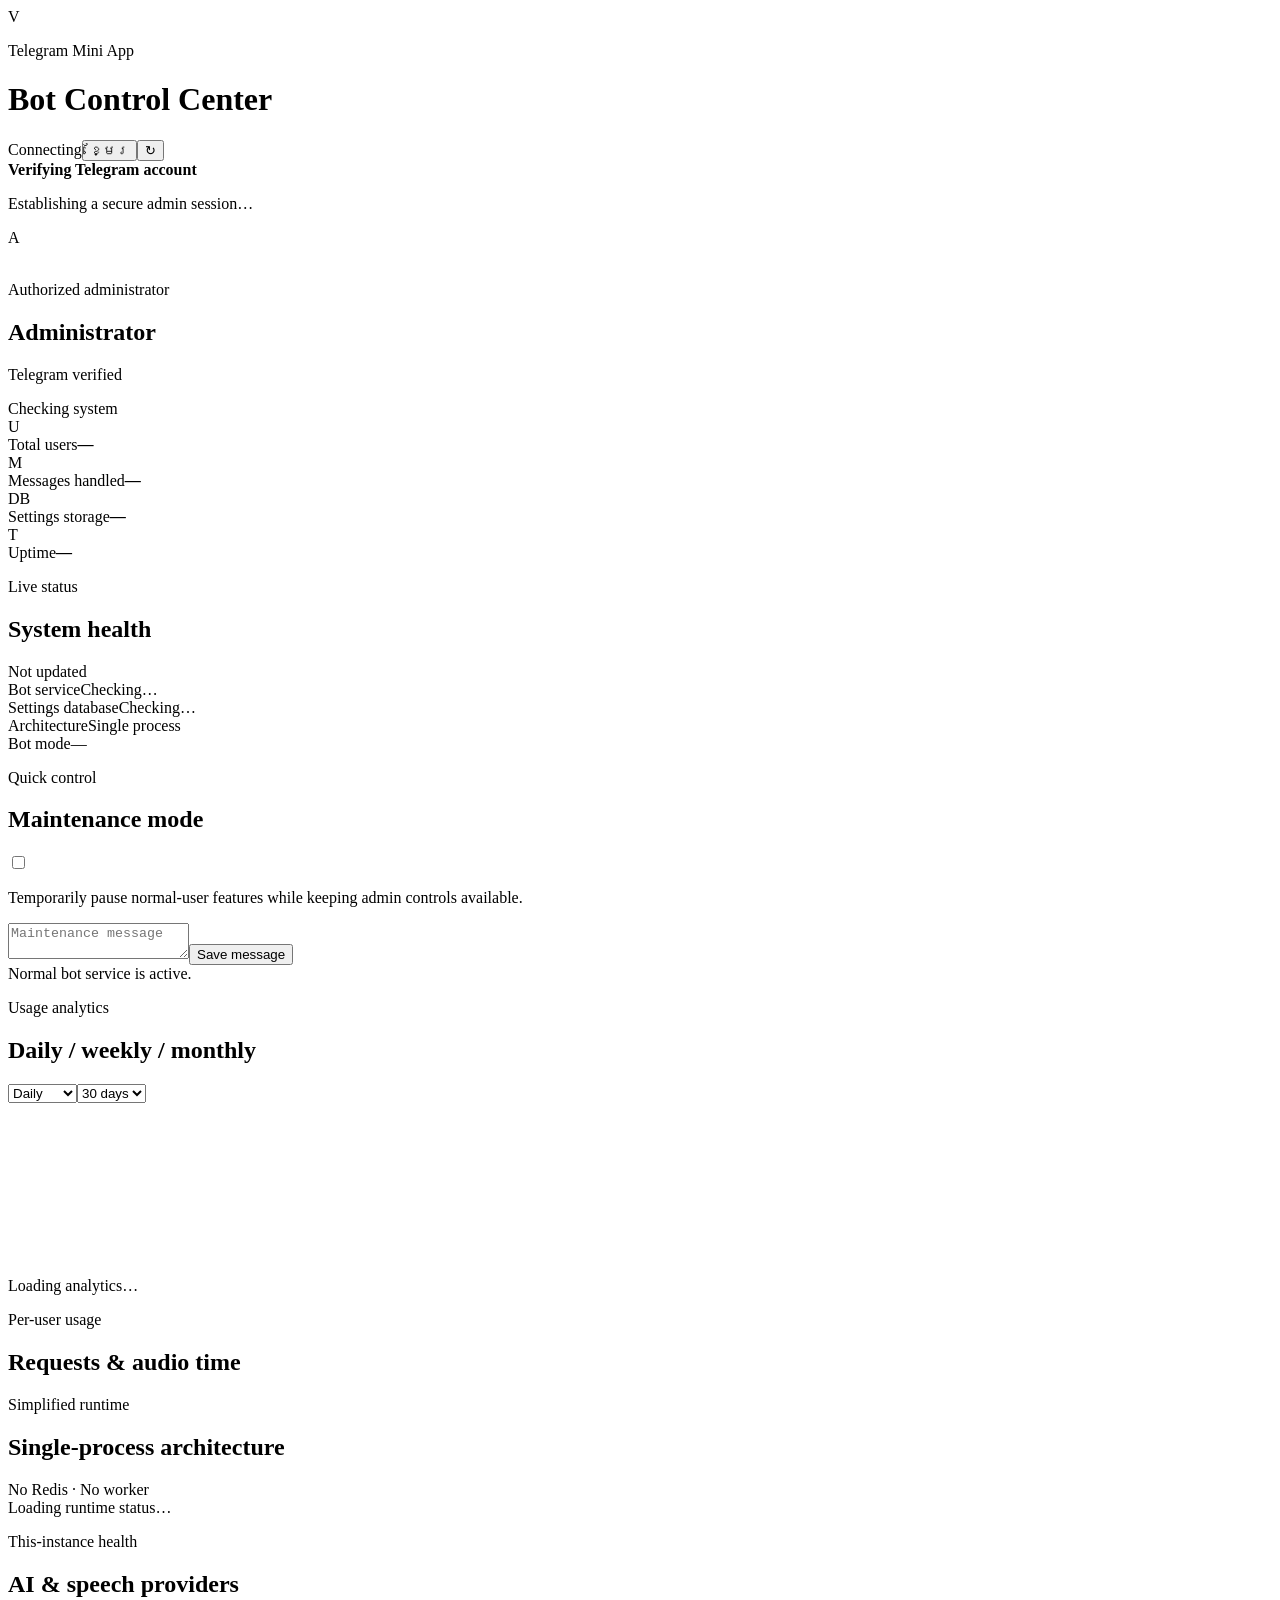
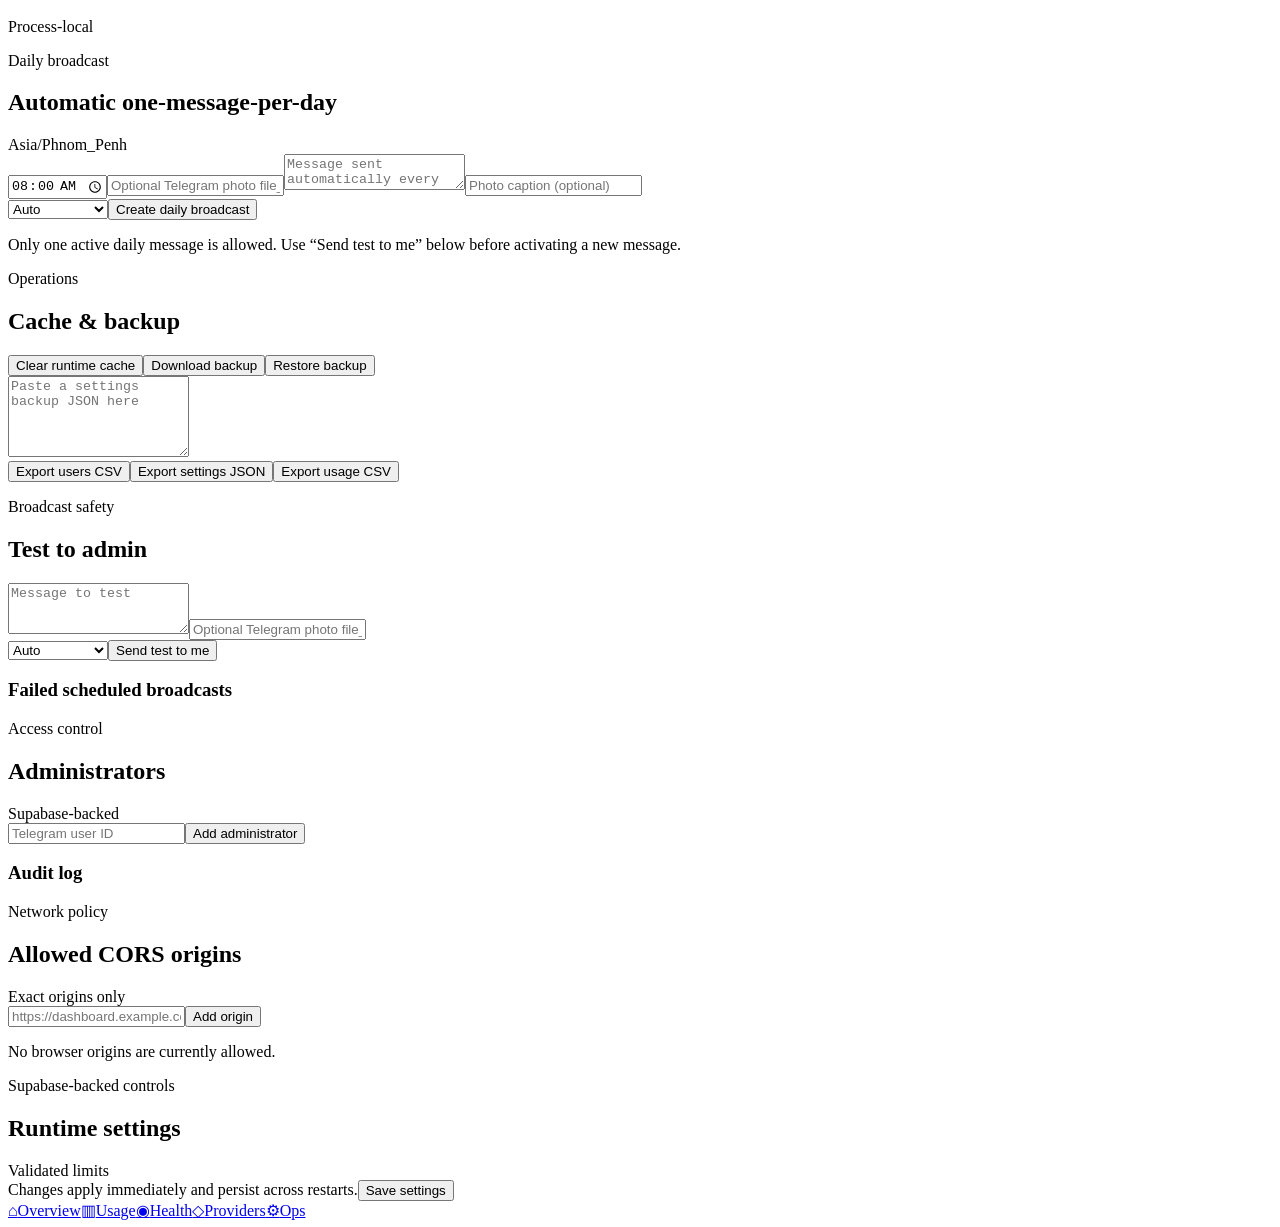
==== commit 524d74fd: "Add daily broadcast scheduler controls" ====
--- a/static/admin/index.html
+++ b/static/admin/index.html
@@ -8,7 +8,7 @@
   <title>Bot Control Center</title>
   <link rel="stylesheet" href="/miniapp/admin/assets/styles.css?v=4">
   <script src="https://telegram.org/js/telegram-web-app.js" defer></script>
-  <script src="/miniapp/admin/assets/app.js?v=4" defer></script>
+  <script src="/miniapp/admin/assets/app.js?v=5" defer></script>
 </head>
 <body>
   <div class="ambient ambient-one" aria-hidden="true"></div><div class="ambient ambient-two" aria-hidden="true"></div>
@@ -33,6 +33,7 @@
       <section id="analytics" class="two-column dashboard-section"><article class="panel"><div class="section-heading"><div><p class="eyebrow">Usage analytics</p><h2>Daily / weekly / monthly</h2></div><div class="form-actions"><select id="analyticsPeriod" class="text-input"><option value="daily">Daily</option><option value="weekly">Weekly</option><option value="monthly">Monthly</option></select><select id="analyticsRange" class="text-input"><option value="7">7 days</option><option value="30" selected>30 days</option><option value="90">90 days</option></select></div></div><canvas id="usageChart" height="170" aria-label="Usage chart"></canvas><div id="usageSummary" class="summary-strip">Loading analytics…</div></article><article class="panel"><div class="section-heading"><div><p class="eyebrow">Per-user usage</p><h2>Requests & audio time</h2></div></div><div id="userUsageList" class="data-list compact"></div></article></section>
       <section id="runtime" class="panel dashboard-section"><div class="section-heading"><div><p class="eyebrow" data-i18n="simplifiedRuntime">Simplified runtime</p><h2 data-i18n="runtimeArchitecture">Single-process architecture</h2></div><span class="secure-label">No Redis · No worker</span></div><div id="runtimeSummary" class="summary-strip">Loading runtime status…</div><div id="workloadGrid" class="workload-grid" aria-live="polite"></div></section>
       <section id="providers" class="panel dashboard-section"><div class="section-heading"><div><p class="eyebrow" data-i18n="processHealth">This-instance health</p><h2 data-i18n="providers">AI & speech providers</h2></div><span id="providerScope" class="secure-label">Process-local</span></div><div id="providersList" class="card-grid"></div></section>
+      <section id="dailyBroadcast" class="panel dashboard-section"><div class="section-heading"><div><p class="eyebrow">Daily broadcast</p><h2>Automatic one-message-per-day</h2></div><span class="secure-label">Asia/Phnom_Penh</span></div><form id="dailyBroadcastForm" class="inline-form"><input id="dailyBroadcastTime" class="text-input" type="time" value="08:00" required aria-label="Daily broadcast time"><input id="dailyBroadcastPhotoId" class="text-input" maxlength="512" placeholder="Optional Telegram photo file_id"><textarea id="dailyBroadcastText" class="text-input" rows="2" maxlength="4096" placeholder="Message sent automatically every day"></textarea><input id="dailyBroadcastCaption" class="text-input" maxlength="1024" placeholder="Photo caption (optional)"><div class="form-actions"><select id="dailyBroadcastParseMode" class="text-input" aria-label="Daily broadcast format"><option value="auto">Auto</option><option value="plain">Plain</option><option value="html">HTML</option><option value="markdownv2">MarkdownV2</option></select><button class="button primary" type="submit">Create daily broadcast</button></div></form><p class="muted">Only one active daily message is allowed. Use “Send test to me” below before activating a new message.</p><div id="dailyScheduleList" class="data-list compact"></div></section>
       <section id="operations" class="two-column dashboard-section"><article class="panel"><div class="section-heading"><div><p class="eyebrow">Operations</p><h2>Cache & backup</h2></div></div><div class="form-actions"><button id="clearCacheButton" class="button danger" type="button">Clear runtime cache</button><button id="downloadBackupButton" class="button" type="button">Download backup</button><button id="restoreBackupButton" class="button" type="button">Restore backup</button></div><textarea id="backupPayload" class="text-input" rows="5" placeholder="Paste a settings backup JSON here"></textarea><div class="form-actions"><button class="button small" data-export="users" data-format="csv" type="button">Export users CSV</button><button class="button small" data-export="settings" data-format="json" type="button">Export settings JSON</button><button class="button small" data-export="usage" data-format="csv" type="button">Export usage CSV</button></div></article><article class="panel"><div class="section-heading"><div><p class="eyebrow">Broadcast safety</p><h2>Test to admin</h2></div></div><textarea id="broadcastTestText" class="text-input" rows="3" maxlength="4096" placeholder="Message to test"></textarea><input id="broadcastPhotoId" class="text-input" maxlength="512" placeholder="Optional Telegram photo file_id"><div class="form-actions"><select id="broadcastParseMode" class="text-input"><option value="auto">Auto</option><option value="plain">Plain</option><option value="html">HTML</option><option value="markdownv2">MarkdownV2</option></select><button id="broadcastTestButton" class="button primary" type="button">Send test to me</button></div><h3 class="subheading">Failed scheduled broadcasts</h3><div id="scheduleFailures" class="data-list compact"></div></article></section>
       <section id="administrators" class="panel dashboard-section"><div class="section-heading"><div><p class="eyebrow" data-i18n="accessControl">Access control</p><h2 data-i18n="administrators">Administrators</h2></div><span class="secure-label" data-i18n="supabaseBacked">Supabase-backed</span></div><form id="adminForm" class="inline-form"><input id="adminUserId" class="text-input" inputmode="numeric" pattern="[0-9]+" placeholder="Telegram user ID" required><button class="button primary" type="submit" data-i18n="addAdmin">Add administrator</button></form><div id="adminList" class="data-list"></div><h3 class="subheading" data-i18n="auditLog">Audit log</h3><div id="auditList" class="data-list compact"></div></section>
       <section id="security" class="panel dashboard-section"><div class="section-heading"><div><p class="eyebrow" data-i18n="networkPolicy">Network policy</p><h2 data-i18n="corsOrigins">Allowed CORS origins</h2></div><span class="secure-label" data-i18n="exactOrigins">Exact origins only</span></div><form id="corsForm" class="inline-form"><input id="corsOrigin" name="origin" type="url" maxlength="2048" placeholder="https://dashboard.example.com" autocomplete="url" required><button class="button primary" type="submit" data-i18n="addOrigin">Add origin</button></form><div id="corsList" class="chip-list"></div><p id="corsEmpty" class="empty-state is-hidden" data-i18n="noOrigins">No browser origins are currently allowed.</p></section>
